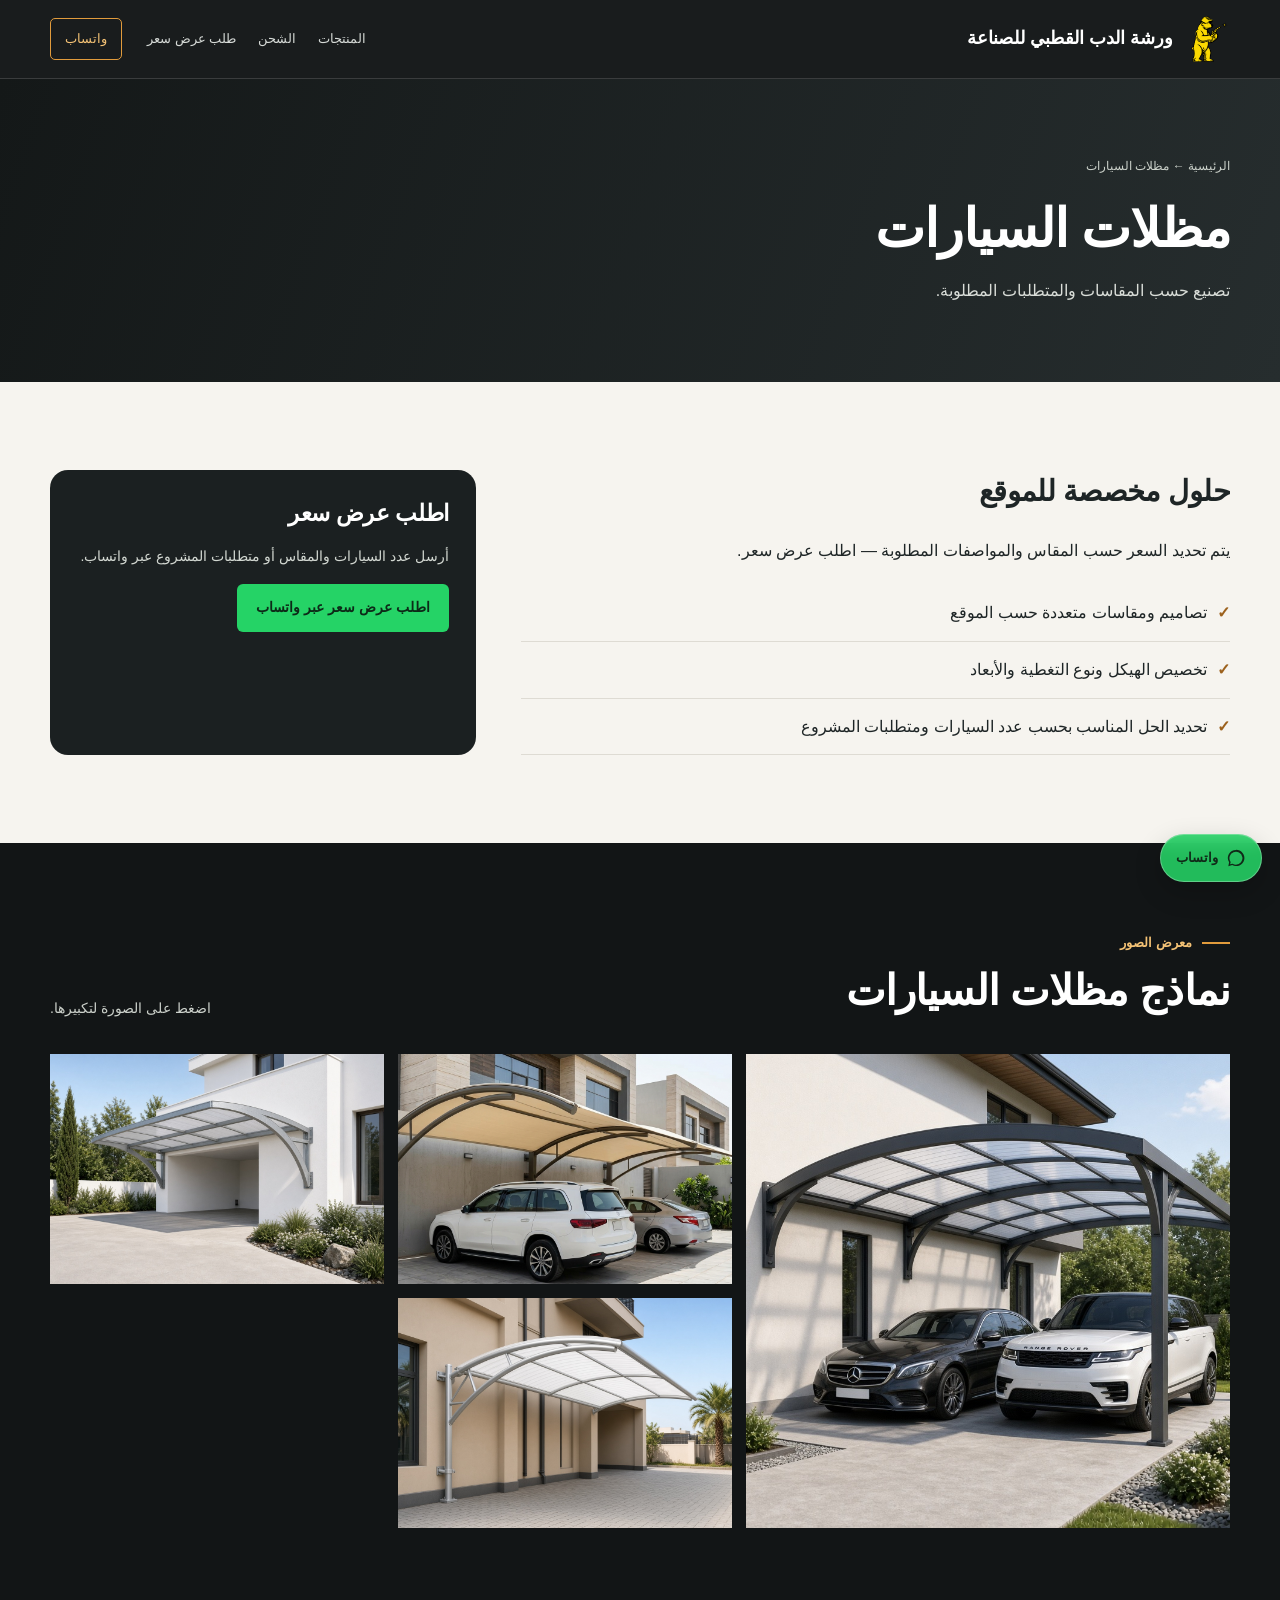
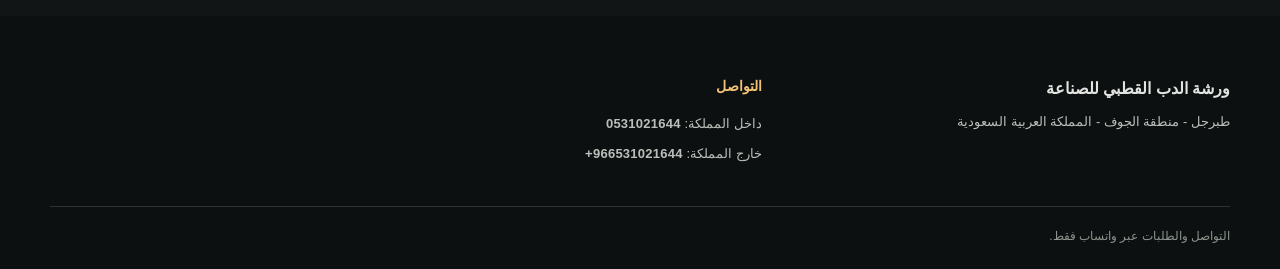
==== products/car-shades.html @ feeb63d5 "Final website update - Polar Bear Workshop" ====
<!doctype html>
<html lang="ar" dir="rtl">
<head>
  <meta charset="UTF-8">
  <meta name="viewport" content="width=device-width, initial-scale=1">
  <meta name="description" content="تصنيع مظلات السيارات حسب المقاسات والمتطلبات من ورشة الدب القطبي للصناعة.">
  <meta name="theme-color" content="#121516">
  <title>مظلات السيارات | ورشة الدب القطبي للصناعة</title>
  <link rel="icon" href="../favicon.svg" type="image/svg+xml">
  <link rel="stylesheet" href="../assets/css/styles.css">
</head>
<body>
  <a class="skip-link" href="#content">انتقل إلى المحتوى</a>
  <header class="site-header"><div class="container nav-wrap">
    <a class="brand" href="../index.html"><span class="brand-fallback" aria-hidden="true">PB</span><span class="brand-name">ورشة الدب القطبي للصناعة</span></a>
    <button class="menu-button" type="button" aria-label="فتح القائمة" aria-expanded="false" data-menu-button><svg viewBox="0 0 24 24" aria-hidden="true"><path fill="currentColor" d="M3 6h18v2H3zm0 5h18v2H3zm0 5h18v2H3z"/></svg></button>
    <nav class="main-nav" data-menu aria-label="التنقل الرئيسي"><a href="../index.html#products">المنتجات</a><a href="../index.html#shipping">الشحن</a><a href="../index.html#quote">طلب عرض سعر</a></nav>
    <a class="header-quote" data-quote-product="مظلات السيارات" target="_blank" rel="noopener">واتساب</a>
  </div></header>
  <main id="content">
    <section class="product-hero"><div class="container"><nav class="breadcrumb" aria-label="مسار الصفحة"><a href="../index.html">الرئيسية</a> ← مظلات السيارات</nav><h1>مظلات السيارات</h1><p>تصنيع حسب المقاسات والمتطلبات المطلوبة.</p></div></section>
    <section class="section"><div class="container details-grid"><div><h2>حلول مخصصة للموقع</h2><p>يتم تحديد السعر حسب المقاس والمواصفات المطلوبة — اطلب عرض سعر.</p><ul class="spec-list"><li>تصاميم ومقاسات متعددة حسب الموقع</li><li>تخصيص الهيكل ونوع التغطية والأبعاد</li><li>تحديد الحل المناسب بحسب عدد السيارات ومتطلبات المشروع</li></ul></div><aside class="quote-panel"><h2>اطلب عرض سعر</h2><p>أرسل عدد السيارات والمقاس أو متطلبات المشروع عبر واتساب.</p><a class="button button-whatsapp" data-quote-product="مظلات السيارات" target="_blank" rel="noopener">اطلب عرض سعر عبر واتساب</a></aside></div></section>
    <section class="section section-dark"><div class="container"><div class="section-head"><div><span class="eyebrow">معرض الصور</span><h2>نماذج مظلات السيارات</h2></div><p>اضغط على الصورة لتكبيرها.</p></div><div class="gallery-grid"><button type="button" data-lightbox-trigger><img src="../assets/images/car-shades/car-shade-01.jpg" width="1200" height="800" loading="eager" alt="مظلة سيارات بتصميم معدني" data-caption="مظلة سيارات بتصميم معدني"></button><button type="button" data-lightbox-trigger><img src="../assets/images/car-shades/car-shade-02.jpg" width="1600" height="1000" loading="lazy" alt="مظلة سيارات بتغطية قماشية" data-caption="مظلة سيارات بتغطية قماشية"></button><button type="button" data-lightbox-trigger><img src="../assets/images/car-shades/car-shade-03.jpg" width="1200" height="800" loading="lazy" alt="مظلة سيارات جانبية" data-caption="مظلة سيارات جانبية"></button><button type="button" data-lightbox-trigger><img src="../assets/images/car-shades/car-shade-04.jpg" width="1200" height="800" loading="lazy" alt="مظلة سيارات بتصميم مقوس" data-caption="مظلة سيارات بتصميم مقوس"></button></div></div></section>
  </main>
  <footer class="site-footer"><div class="container footer-grid"><div><strong>ورشة الدب القطبي للصناعة</strong><p>طبرجل - منطقة الجوف - المملكة العربية السعودية</p></div><div><span class="footer-title">التواصل</span><p>داخل المملكة: <b class="contact-number" dir="ltr">0531021644</b></p><p>خارج المملكة: <b class="contact-number" dir="ltr">+966531021644</b></p></div></div><div class="container footer-bottom">التواصل والطلبات عبر واتساب فقط.</div></footer>
  <a class="floating-whatsapp" data-quote-product="مظلات السيارات" target="_blank" rel="noopener">واتساب</a>
  <dialog class="lightbox" data-lightbox><button class="lightbox-close" type="button" data-lightbox-close aria-label="إغلاق">×</button><img data-lightbox-image alt=""><p data-lightbox-caption></p></dialog>
  <script src="../assets/js/main.js"></script>
</body>
</html>
---- assets/css/styles.css ----
@font-face { font-family: 'Thmanyah Sans'; src: url('https://framerusercontent.com/assets/2MgF2LENj0ar3gdEjyf3HoLd6iw.woff2') format('woff2'); font-style: normal; font-weight: 300; font-display: swap; }
@font-face { font-family: 'Thmanyah Sans'; src: url('https://framerusercontent.com/assets/Ej0k3h4Mi5O7TSo2w2JaDCPRgvo.woff2') format('woff2'); font-style: normal; font-weight: 400; font-display: swap; }
@font-face { font-family: 'Thmanyah Sans'; src: url('https://framerusercontent.com/assets/3XGelYpTgxSxBXN4Oieg9Dt3bc.woff2') format('woff2'); font-style: normal; font-weight: 500; font-display: swap; }
@font-face { font-family: 'Thmanyah Sans'; src: url('https://framerusercontent.com/assets/JUv6rms2ye2kYL3UI3O9YyExQcQ.woff2') format('woff2'); font-style: normal; font-weight: 700; font-display: swap; }

:root {
  --coal: #121516;
  --coal-soft: #1b2021;
  --paper: #f6f4ef;
  --white: #ffffff;
  --ink: #1e2526;
  --muted: #667071;
  --gold: #e19b3c;
  --gold-soft: #f4c275;
  --line: #dedbd3;
  --dark-line: rgba(255, 255, 255, .14);
  --content: min(1180px, calc(100% - 48px));
  --radius: 18px;
  --shadow: 0 18px 48px rgba(17, 21, 21, .12);
}

* { box-sizing: border-box; }
html { scroll-behavior: smooth; direction: ltr; }
body { margin: 0; background: var(--paper); color: var(--ink); direction: rtl; font-family: 'Thmanyah Sans', "IBM Plex Sans Arabic", Arial, sans-serif; font-size: 16px; line-height: 1.85; overflow-x: clip; }
body.has-menu-open { overflow: hidden; }
a { color: inherit; text-decoration: none; }
button, input, select, textarea { font: inherit; }
button { cursor: pointer; }
.container { width: var(--content); margin-inline: auto; }
.skip-link { position: fixed; inset-inline-start: 12px; top: -70px; z-index: 100; background: var(--gold); color: var(--coal); padding: 8px 14px; border-radius: 8px; }
.skip-link:focus { top: 12px; }
.sr-only { position: absolute; width: 1px; height: 1px; padding: 0; margin: -1px; overflow: hidden; clip: rect(0, 0, 0, 0); white-space: nowrap; border: 0; }

.site-header { position: sticky; top: 0; z-index: 30; background: rgba(18, 21, 22, .97); color: var(--white); border-bottom: 1px solid var(--dark-line); }
.nav-wrap { min-height: 78px; display: flex; align-items: center; gap: 25px; }
.brand { display: flex; align-items: center; gap: 11px; white-space: nowrap; }
.brand-fallback { width: 46px; height: 46px; display: block; flex: 0 0 46px; border-radius: 7px; background: transparent url('../images/brand/polar-bear-logo-yellow.png') center/contain no-repeat; color: transparent; font-size: 0; }
.brand-name { font-size: clamp(14px, 1.8vw, 18px); font-weight: 800; line-height: 1.3; }
.main-nav { display: flex; gap: 22px; margin-inline-start: auto; color: #d6dad7; font-size: 13px; }
.main-nav a:hover, .main-nav a:focus-visible { color: var(--gold-soft); }
.header-quote { border: 1px solid var(--gold); color: var(--gold-soft); padding: 8px 14px; font-size: 13px; border-radius: 5px; }
.menu-button { display: none; background: transparent; color: var(--white); border: 0; padding: 8px; line-height: 1; }
.menu-button svg { width: 25px; height: 25px; display: block; }

.hero { min-height: 620px; display: grid; align-items: center; color: var(--white); background: linear-gradient(100deg, rgba(12, 15, 15, .88) 16%, rgba(12, 15, 15, .57) 58%, rgba(12, 15, 15, .30)), url('../images/domes/dome-rain-01.jpg') center 55% / cover; }
.hero-content { max-width: 760px; display: grid; justify-items: center; align-self: start; padding: 105px 0; text-align: center; }
.eyebrow { display: flex; align-items: center; gap: 10px; color: var(--gold-soft); font-weight: 700; font-size: 13px; }
.eyebrow::before { content: ''; width: 28px; height: 2px; background: var(--gold); }
h1, h2, h3 { font-weight: 800; line-height: 1.45; letter-spacing: -.02em; }
.hero h1, .section-head h2, .quote-header h2 { overflow-wrap: anywhere; }
.hero h1 { max-width: 670px; margin: 0; padding: 14px 24px 18px; border: 1px solid rgba(255, 255, 255, .46); border-radius: 12px; background: rgba(12, 15, 15, .28); box-shadow: 0 10px 34px rgba(0, 0, 0, .14); backdrop-filter: blur(3px); font-size: clamp(34px, 5.2vw, 62px); }
.hero p { max-width: 620px; margin: 0; color: #e6e8e4; font-size: clamp(15px, 2vw, 18px); }
.actions { display: flex; flex-wrap: wrap; gap: 12px; margin-top: 30px; }
.button { min-height: 48px; display: inline-flex; align-items: center; justify-content: center; gap: 8px; padding: 10px 18px; border: 1px solid transparent; border-radius: 6px; font-weight: 800; font-size: 14px; transition: transform .2s, background .2s, border-color .2s; }
.button:hover { transform: translateY(-2px); }
.button-primary { background: var(--gold); color: var(--coal); }
.button-primary:hover { background: var(--gold-soft); }
.button-outline { color: var(--white); border-color: rgba(255, 255, 255, .58); }
.button-dark { color: var(--coal); border-color: rgba(18, 21, 22, .28); background: rgba(18, 21, 22, .06); }
.button-dark:hover { background: rgba(18, 21, 22, .16); color: var(--coal); }
.button-whatsapp { background: #25d366; color: #0d2a18; }
.button-whatsapp:hover { background: #51df8a; }
.whatsapp-icon { width: 20px; height: 20px; fill: currentColor; flex: 0 0 auto; }

.section { padding: 88px 0; }
.section-dark { background: var(--coal); color: var(--white); }
.section-head { display: flex; justify-content: space-between; align-items: end; gap: 35px; margin-bottom: 32px; }
.section-head h2 { margin: 6px 0 0; font-size: clamp(28px, 3.8vw, 42px); }
.section-head p { max-width: 490px; margin: 0; color: var(--muted); font-size: 14px; }
.section-dark .section-head p { color: #cbd0ca; }
.product-heading-pill { display: inline-flex; justify-content: center; min-width: 150px; padding: 9px 26px; border: 1px solid var(--gold); border-radius: 999px; background: rgba(18, 21, 22, .92); color: var(--gold-soft); font-size: 17px; font-weight: 800; }

.products-grid { display: grid; grid-template-columns: repeat(3, 1fr); gap: 18px; }
.product-card { display: flex; flex-direction: column; min-height: 100%; background: var(--white); border: 1px solid var(--line); border-radius: var(--radius); overflow: hidden; box-shadow: 0 6px 20px rgba(25, 30, 30, .04); }
.product-media { position: relative; min-height: 220px; background: var(--coal-soft); overflow: hidden; }
.product-media img { display: block; width: 100%; height: 100%; min-height: 220px; object-fit: cover; object-position: center; }
.product-media::after { content: ''; position: absolute; inset: 0; background: linear-gradient(180deg, transparent 52%, rgba(8, 10, 10, .35)); pointer-events: none; }
.product-placeholder { display: grid; place-items: center; padding: 28px; color: #f4e7d3; text-align: center; background: linear-gradient(145deg, #283031, #171b1c); }
.product-placeholder svg { width: 52px; height: 52px; margin-bottom: 12px; stroke: var(--gold); fill: none; stroke-width: 1.5; }
.product-placeholder strong { display: block; max-width: 200px; font-size: 13px; }
.product-body { display: flex; flex: 1; flex-direction: column; padding: 22px; }
.product-body h3 { margin: 0 0 8px; font-size: 21px; }
.product-body p { margin: 0 0 20px; color: #596363; font-size: 14px; }
.product-actions { display: flex; gap: 9px; flex-wrap: wrap; margin-top: auto; }
.product-actions .button { flex: 1 1 130px; }
.price-callout { display: flex; flex-wrap: wrap; align-items: center; justify-content: space-between; gap: 16px; margin-top: 34px; padding: 20px 22px; border-inline-start: 4px solid var(--gold); background: #ece8df; color: #3d4645; }
.price-callout p { margin: 0; max-width: 760px; font-size: 14px; }
.products-cta { display: flex; justify-content: center; margin-top: 30px; }
.products-cta .button { min-width: 220px; min-height: 55px; background: linear-gradient(135deg, var(--gold), #efb55d); }

.shipping { display: grid; grid-template-columns: .9fr 1.1fr; gap: 35px; align-items: center; }
.shipping h2 { margin: 7px 0 12px; font-size: clamp(27px, 3.5vw, 38px); }
.shipping p { margin: 0; color: #ccd1cb; }
.country-list { display: flex; flex-wrap: wrap; gap: 10px; }
.country-list span { padding: 9px 14px; border: 1px solid var(--dark-line); border-radius: 999px; color: var(--gold-soft); font-size: 13px; }

.quote-section { background: #ebe7dd; }
.quote-header { max-width: 720px; margin-bottom: 32px; }
.quote-header h2 { margin: 7px 0; font-size: clamp(30px, 4vw, 44px); }
.quote-header p { margin: 0; color: var(--muted); }
.steps { display: grid; grid-template-columns: repeat(3, 1fr); gap: 0; margin-bottom: 32px; border: 1px solid var(--line); background: var(--white); border-radius: var(--radius); overflow: hidden; }
.step { min-height: 145px; display: flex; align-items: center; gap: 15px; padding: 24px; position: relative; }
.step + .step { border-inline-start: 1px solid var(--line); }
.step-icon { display: grid; place-items: center; flex: 0 0 45px; width: 45px; height: 45px; border-radius: 50%; background: #f4e5ce; color: #955a17; }
.step-icon svg { width: 22px; height: 22px; fill: none; stroke: currentColor; stroke-width: 2; }
.step h3 { margin: 0 0 3px; font-size: 16px; }
.step p { margin: 0; color: var(--muted); font-size: 12px; }
.quote-layout { display: grid; grid-template-columns: .75fr 1.25fr; gap: 38px; align-items: start; }
.quote-info { padding: 25px; background: var(--coal); color: var(--white); border-radius: var(--radius); }
.quote-info h3 { margin: 0 0 10px; font-size: 22px; }
.quote-info p { color: #ced3cd; font-size: 14px; }
.quote-info .button { margin-top: 10px; }
.quote-form { padding: 27px; background: var(--white); border-radius: var(--radius); box-shadow: var(--shadow); }
.form-grid { display: grid; grid-template-columns: 1fr 1fr; gap: 16px; }
.field { display: block; color: #38403f; font-size: 13px; font-weight: 800; }
.field.full { grid-column: 1 / -1; }
.field input, .field select, .field textarea { width: 100%; display: block; margin-top: 6px; padding: 12px; border: 1px solid #cfd3cf; border-radius: 5px; color: var(--ink); background: #fff; }
.field input:focus, .field select:focus, .field textarea:focus { outline: 2px solid rgba(225, 155, 60, .45); border-color: var(--gold); }
.field textarea { resize: vertical; min-height: 110px; }
.form-note { margin: 14px 0 0; color: var(--muted); font-size: 12px; }

.site-footer { padding: 58px 0 22px; background: #0d1011; color: #e1e4df; }
.footer-grid { display: grid; grid-template-columns: 1.15fr .85fr .95fr; gap: 38px; }
.footer-title { display: block; margin-bottom: 12px; color: var(--gold-soft); font-size: 14px; font-weight: 800; }
.footer-grid p { margin: 6px 0; color: #b9c0ba; font-size: 13px; }
.footer-links { display: grid; gap: 5px; font-size: 13px; color: #d2d6d1; }
.contact-number { direction: ltr; unicode-bidi: embed; display: inline-block; font-family: Arial, sans-serif; letter-spacing: .02em; }
.footer-bottom { margin-top: 34px; padding-top: 18px; border-top: 1px solid var(--dark-line); color: #8d958e; font-size: 12px; }

.floating-whatsapp { position: fixed; inset-inline-start: 18px; bottom: 18px; z-index: 25; display: inline-flex; align-items: center; gap: 8px; padding: 11px 15px; border: 1px solid rgba(255,255,255,.28); border-radius: 999px; background: rgba(37, 211, 102, .88); color: #102918; box-shadow: 0 10px 28px rgba(0, 0, 0, .2); font-size: 13px; font-weight: 800; backdrop-filter: blur(8px); }
.floating-whatsapp .whatsapp-icon { width: 21px; height: 21px; }
.floating-whatsapp:not(:has(.whatsapp-icon))::before { content: ''; width: 20px; height: 20px; flex: 0 0 20px; background: currentColor; -webkit-mask: url("data:image/svg+xml,%3Csvg xmlns='http://www.w3.org/2000/svg' viewBox='0 0 32 32'%3E%3Cpath d='M16 3a13 13 0 0 0-11 19.9L3.7 29l6.3-1.7A13 13 0 1 0 16 3zm0 23.7c-2 0-3.8-.5-5.4-1.5l-.4-.2-3.7 1 1-3.6-.3-.4A10.4 10.4 0 1 1 16 26.7z'/%3E%3C/svg%3E") center/contain no-repeat; mask: url("data:image/svg+xml,%3Csvg xmlns='http://www.w3.org/2000/svg' viewBox='0 0 32 32'%3E%3Cpath d='M16 3a13 13 0 0 0-11 19.9L3.7 29l6.3-1.7A13 13 0 1 0 16 3zm0 23.7c-2 0-3.8-.5-5.4-1.5l-.4-.2-3.7 1 1-3.6-.3-.4A10.4 10.4 0 1 1 16 26.7z'/%3E%3C/svg%3E") center/contain no-repeat; }

.product-hero { padding: 76px 0; background: linear-gradient(110deg, #141818, #262d2e); color: var(--white); }
.breadcrumb { color: #cbd1ca; font-size: 12px; }
.product-hero h1 { margin: 14px 0 8px; font-size: clamp(34px, 4.7vw, 53px); }
.product-hero p { max-width: 680px; margin: 0; color: #d9ddd8; }
.details-grid { display: grid; grid-template-columns: 1.25fr .75fr; gap: 45px; }
.details-grid h2 { margin-top: 0; font-size: 29px; }
.spec-list { list-style: none; padding: 0; margin: 20px 0 0; }
.spec-list li { padding: 13px 0; border-bottom: 1px solid var(--line); }
.spec-list li::before { content: '✓'; margin-inline-end: 10px; color: #9c611d; font-weight: 800; }
.quote-panel { position: sticky; top: 96px; padding: 27px; border-radius: var(--radius); background: var(--coal-soft); color: var(--white); }
.quote-panel h2 { margin: 0 0 8px; font-size: 23px; }
.quote-panel p { color: #d2d7d1; font-size: 14px; }
.gallery-grid { display: grid; grid-template-columns: 1.45fr 1fr 1fr; gap: 14px; }
.gallery-grid button { min-height: 230px; padding: 0; border: 0; background: var(--coal-soft); overflow: hidden; cursor: zoom-in; }
.gallery-grid button:first-child { grid-row: span 2; min-height: 474px; }
.gallery-grid img { display: block; width: 100%; height: 100%; object-fit: cover; transition: transform .3s; }
.gallery-grid button:hover img { transform: scale(1.04); }
.gallery-empty { padding: 38px; text-align: center; border: 1px dashed #8b938c; color: #bbc2bb; }
.lightbox { width: min(1080px, 94vw); max-width: none; padding: 20px; border: 0; color: var(--white); background: rgba(10, 12, 12, .97); }
.lightbox::backdrop { background: rgba(0, 0, 0, .78); }
.lightbox img { display: block; max-width: 100%; max-height: 76vh; margin: 0 auto; object-fit: contain; }
.lightbox p { margin: 12px 0 0; text-align: center; }
.lightbox-close { float: inline-end; width: 38px; height: 38px; margin-bottom: 12px; border: 0; border-radius: 50%; background: var(--gold); color: var(--coal); font-size: 24px; }

@media (max-width: 860px) {
  .nav-wrap { min-height: 68px; gap: 12px; }
  .brand { order: 2; }
  .menu-button { display: grid; place-items: center; order: 1; width: 42px; height: 42px; padding: 8px; }
  .main-nav { display: none; }
  .main-nav.is-open { display: flex; position: absolute; top: 68px; inset-inline: 0; flex-direction: column; gap: 0; padding: 10px 20px; background: var(--coal); border-bottom: 1px solid var(--dark-line); }
  .main-nav a { padding: 13px 0; border-bottom: 1px solid var(--dark-line); }
  .header-quote { display: none; }
  .hero { min-height: 560px; }
  .hero-content { padding: 72px 0; }
  .section { padding: 65px 0; }
  .section-head { display: block; }
  .section-head p { margin-top: 12px; }
  .products-grid { grid-template-columns: repeat(2, 1fr); }
  .shipping, .quote-layout, .details-grid { grid-template-columns: 1fr; }
  .quote-panel { position: static; }
  .footer-grid { grid-template-columns: 1fr 1fr; }
}

@media (max-width: 560px) {
  .container { width: min(100% - 30px, 1180px); }
  .brand-name { font-size: 14px; }
  .brand-fallback { width: 37px; height: 37px; font-size: 11px; }
  .hero { min-height: 520px; background-position: 60% center; }
  .hero h1 { max-width: 100%; font-size: 29px; letter-spacing: 0; }
  .section-head h2, .quote-header h2 { font-size: 28px; letter-spacing: 0; }
  .actions, .product-actions { display: grid; grid-template-columns: 1fr; }
  .button { width: 100%; }
  .products-grid, .steps, .form-grid, .footer-grid { grid-template-columns: 1fr; }
  .product-media, .product-media img { min-height: 205px; }
  .step + .step { border-inline-start: 0; border-top: 1px solid var(--line); }
  .step { min-height: 0; padding: 19px; }
  .gallery-grid { grid-template-columns: 1fr 1fr; }
  .gallery-grid button:first-child { grid-column: 1 / -1; grid-row: auto; min-height: 300px; }
  .gallery-grid button { min-height: 155px; }
  .floating-whatsapp { inset-inline-start: 12px; bottom: 12px; padding: 10px 12px; }
  .quote-form, .quote-info { padding: 20px; }
}

.product-slider { max-width: 920px; margin-inline: auto; }
.product-slider-track { display: flex; overflow-x: auto; overscroll-behavior-inline: contain; scroll-snap-type: x mandatory; scrollbar-width: none; border: 1px solid var(--dark-line); background: #0b0e0f; }
.product-slider-track::-webkit-scrollbar { display: none; }
.product-slide { flex: 0 0 100%; margin: 0; scroll-snap-align: start; }
.product-slide button { display: block; width: 100%; aspect-ratio: 1168 / 784; padding: 0; border: 0; background: #0b0e0f; cursor: zoom-in; }
.product-slide img { display: block; width: 100%; height: 100%; object-fit: contain; }
.product-slide figcaption { padding: 12px 16px; color: #d2d7d1; font-size: 13px; text-align: center; }
.slider-controls { display: flex; align-items: center; justify-content: center; gap: 14px; margin-top: 16px; }
.slider-arrow { display: grid; place-items: center; width: 42px; height: 42px; border: 1px solid var(--gold); border-radius: 50%; background: transparent; color: var(--gold-soft); font-size: 21px; transition: background .2s, color .2s; }
.slider-arrow:hover, .slider-arrow:focus-visible { background: var(--gold); color: var(--coal); }
.slider-dots { display: flex; gap: 8px; }
.slider-dots button { width: 10px; height: 10px; padding: 0; border: 1px solid var(--gold-soft); border-radius: 999px; background: transparent; }
.slider-dots button[aria-current="true"] { width: 28px; background: var(--gold); }
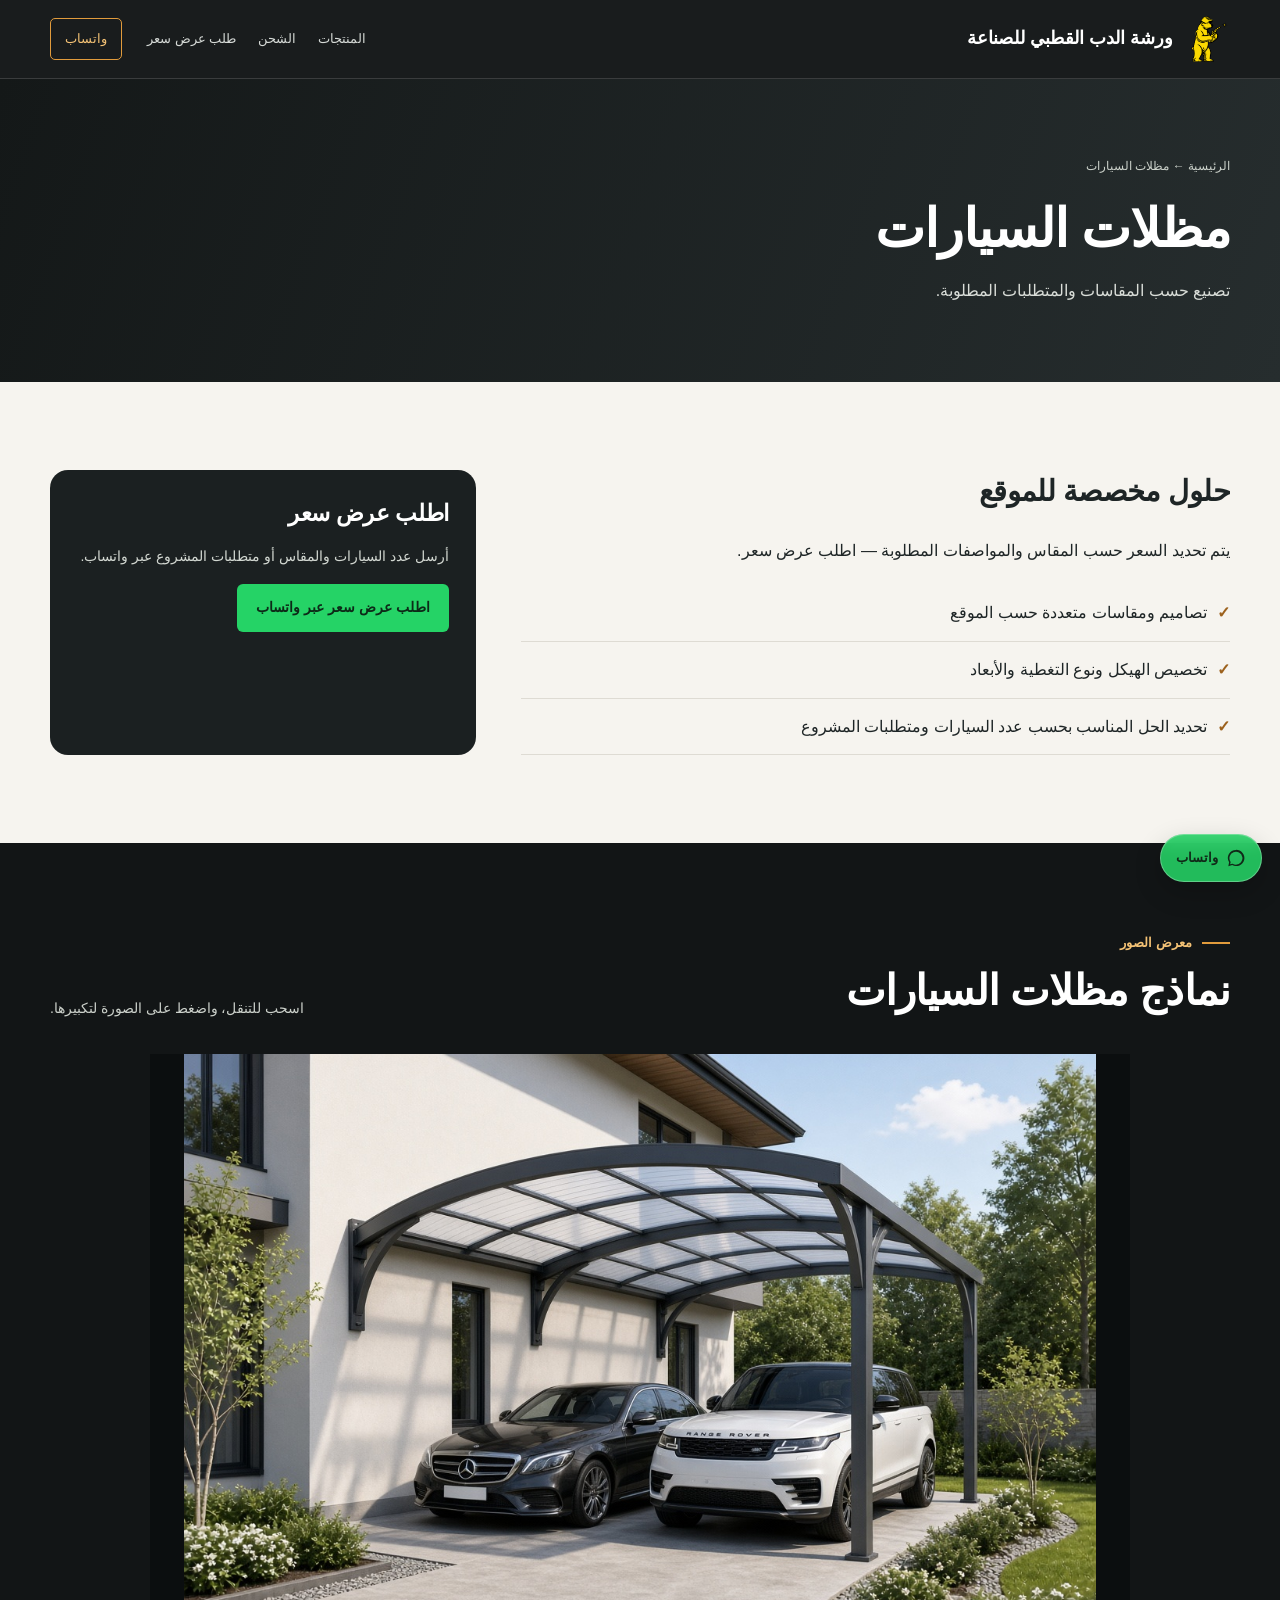
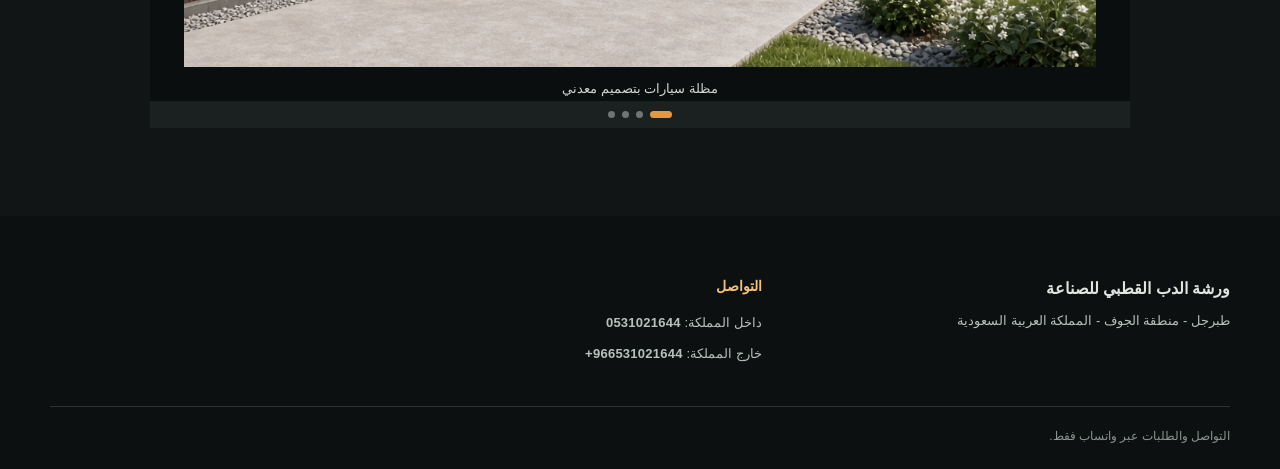
==== commit 7d640437: "Update product image carousels" ====
--- a/products/car-shades.html
+++ b/products/car-shades.html
@@ -20,11 +20,11 @@
   <main id="content">
     <section class="product-hero"><div class="container"><nav class="breadcrumb" aria-label="مسار الصفحة"><a href="../index.html">الرئيسية</a> ← مظلات السيارات</nav><h1>مظلات السيارات</h1><p>تصنيع حسب المقاسات والمتطلبات المطلوبة.</p></div></section>
     <section class="section"><div class="container details-grid"><div><h2>حلول مخصصة للموقع</h2><p>يتم تحديد السعر حسب المقاس والمواصفات المطلوبة — اطلب عرض سعر.</p><ul class="spec-list"><li>تصاميم ومقاسات متعددة حسب الموقع</li><li>تخصيص الهيكل ونوع التغطية والأبعاد</li><li>تحديد الحل المناسب بحسب عدد السيارات ومتطلبات المشروع</li></ul></div><aside class="quote-panel"><h2>اطلب عرض سعر</h2><p>أرسل عدد السيارات والمقاس أو متطلبات المشروع عبر واتساب.</p><a class="button button-whatsapp" data-quote-product="مظلات السيارات" target="_blank" rel="noopener">اطلب عرض سعر عبر واتساب</a></aside></div></section>
-    <section class="section section-dark"><div class="container"><div class="section-head"><div><span class="eyebrow">معرض الصور</span><h2>نماذج مظلات السيارات</h2></div><p>اضغط على الصورة لتكبيرها.</p></div><div class="gallery-grid"><button type="button" data-lightbox-trigger><img src="../assets/images/car-shades/car-shade-01.jpg" width="1200" height="800" loading="eager" alt="مظلة سيارات بتصميم معدني" data-caption="مظلة سيارات بتصميم معدني"></button><button type="button" data-lightbox-trigger><img src="../assets/images/car-shades/car-shade-02.jpg" width="1600" height="1000" loading="lazy" alt="مظلة سيارات بتغطية قماشية" data-caption="مظلة سيارات بتغطية قماشية"></button><button type="button" data-lightbox-trigger><img src="../assets/images/car-shades/car-shade-03.jpg" width="1200" height="800" loading="lazy" alt="مظلة سيارات جانبية" data-caption="مظلة سيارات جانبية"></button><button type="button" data-lightbox-trigger><img src="../assets/images/car-shades/car-shade-04.jpg" width="1200" height="800" loading="lazy" alt="مظلة سيارات بتصميم مقوس" data-caption="مظلة سيارات بتصميم مقوس"></button></div></div></section>
+    <section class="section section-dark"><div class="container"><div class="section-head"><div><span class="eyebrow">معرض الصور</span><h2>نماذج مظلات السيارات</h2></div><p>اسحب للتنقل، واضغط على الصورة لتكبيرها.</p></div><div class="carousel carousel--detail" data-carousel aria-label="معرض صور مظلات السيارات"><div class="carousel-viewport" data-carousel-viewport><div class="carousel-track" data-carousel-track><figure class="carousel-slide"><button class="carousel-image-button" type="button" data-lightbox-trigger><img src="../assets/images/car-shades/car-shade-01.jpg" width="1200" height="800" loading="eager" alt="مظلة سيارات بتصميم معدني" data-caption="مظلة سيارات بتصميم معدني"></button><figcaption>مظلة سيارات بتصميم معدني</figcaption></figure><figure class="carousel-slide"><button class="carousel-image-button" type="button" data-lightbox-trigger><img src="../assets/images/car-shades/car-shade-02.jpg" width="1600" height="1000" loading="lazy" alt="مظلة سيارات بتغطية قماشية" data-caption="مظلة سيارات بتغطية قماشية"></button><figcaption>مظلة سيارات بتغطية قماشية</figcaption></figure><figure class="carousel-slide"><button class="carousel-image-button" type="button" data-lightbox-trigger><img src="../assets/images/car-shades/car-shade-03.jpg" width="1200" height="800" loading="lazy" alt="مظلة سيارات جانبية" data-caption="مظلة سيارات جانبية"></button><figcaption>مظلة سيارات جانبية</figcaption></figure><figure class="carousel-slide"><button class="carousel-image-button" type="button" data-lightbox-trigger><img src="../assets/images/car-shades/car-shade-04.jpg" width="1200" height="800" loading="lazy" alt="مظلة سيارات بتصميم مقوس" data-caption="مظلة سيارات بتصميم مقوس"></button><figcaption>مظلة سيارات بتصميم مقوس</figcaption></figure></div></div><div class="carousel-controls"><button class="carousel-arrow" type="button" data-carousel-prev aria-label="الصورة السابقة">‹</button><button class="carousel-arrow" type="button" data-carousel-next aria-label="الصورة التالية">›</button></div><div class="carousel-dots" data-carousel-dots aria-label="اختيار صورة من معرض المظلات"></div></div></div></section>
   </main>
   <footer class="site-footer"><div class="container footer-grid"><div><strong>ورشة الدب القطبي للصناعة</strong><p>طبرجل - منطقة الجوف - المملكة العربية السعودية</p></div><div><span class="footer-title">التواصل</span><p>داخل المملكة: <b class="contact-number" dir="ltr">0531021644</b></p><p>خارج المملكة: <b class="contact-number" dir="ltr">+966531021644</b></p></div></div><div class="container footer-bottom">التواصل والطلبات عبر واتساب فقط.</div></footer>
   <a class="floating-whatsapp" data-quote-product="مظلات السيارات" target="_blank" rel="noopener">واتساب</a>
-  <dialog class="lightbox" data-lightbox><button class="lightbox-close" type="button" data-lightbox-close aria-label="إغلاق">×</button><img data-lightbox-image alt=""><p data-lightbox-caption></p></dialog>
+  <dialog class="lightbox" data-lightbox aria-label="عرض الصور بالحجم الكبير"><button class="lightbox-close" type="button" data-lightbox-close aria-label="إغلاق">×</button><div class="lightbox-stage" data-lightbox-stage><img class="lightbox-image" data-lightbox-image alt=""></div><div class="carousel-controls"><button class="carousel-arrow" type="button" data-lightbox-prev aria-label="الصورة السابقة">‹</button><button class="carousel-arrow" type="button" data-lightbox-next aria-label="الصورة التالية">›</button></div><div class="carousel-dots" data-lightbox-dots aria-label="اختيار صورة بالحجم الكبير"></div><p class="lightbox-caption" data-lightbox-caption></p></dialog>
   <script src="../assets/js/main.js"></script>
 </body>
 </html>
--- a/assets/css/styles.css
+++ b/assets/css/styles.css
@@ -72,9 +72,36 @@
 
 .products-grid { display: grid; grid-template-columns: repeat(3, 1fr); gap: 18px; }
 .product-card { display: flex; flex-direction: column; min-height: 100%; background: var(--white); border: 1px solid var(--line); border-radius: var(--radius); overflow: hidden; box-shadow: 0 6px 20px rgba(25, 30, 30, .04); }
-.product-media { position: relative; min-height: 220px; background: var(--coal-soft); overflow: hidden; }
-.product-media img { display: block; width: 100%; height: 100%; min-height: 220px; object-fit: cover; object-position: center; }
-.product-media::after { content: ''; position: absolute; inset: 0; background: linear-gradient(180deg, transparent 52%, rgba(8, 10, 10, .35)); pointer-events: none; }
+.product-media { background: var(--coal-soft); }
+.carousel { position: relative; min-width: 0; }
+.carousel-viewport { overflow: hidden; touch-action: pan-y; cursor: grab; }
+.carousel-track { display: flex; will-change: transform; transition: transform .38s cubic-bezier(.22, .61, .36, 1); }
+.carousel-track.is-dragging { transition: none; cursor: grabbing; }
+.carousel-slide { flex: 0 0 100%; min-width: 0; margin: 0; }
+.carousel-slide img { display: block; width: 100%; height: 100%; object-fit: cover; }
+.carousel--card .carousel-viewport { aspect-ratio: 4 / 3; }
+.carousel--card .carousel-slide img { min-height: 100%; }
+.product-media-link { display: block; height: 100%; cursor: pointer; }
+.product-media-link:focus-visible { outline: 3px solid var(--gold); outline-offset: -4px; }
+.carousel-controls { display: none; }
+.carousel.has-multiple .carousel-dots { display: flex; }
+.carousel-dots { display: none; align-items: center; justify-content: center; gap: 7px; min-height: 27px; padding: 8px 10px; background: var(--coal-soft); }
+.carousel-dot { width: 7px; height: 7px; padding: 0; border: 0; border-radius: 999px; background: rgba(255, 255, 255, .38); transition: width .2s ease, background .2s ease; }
+.carousel-dot[aria-current="true"] { width: 22px; background: var(--gold); }
+.carousel--detail { max-width: 980px; margin-inline: auto; }
+.carousel--detail .carousel-viewport { background: #0b0e0f; }
+.carousel--detail .carousel-image-button { display: block; width: 100%; aspect-ratio: 16 / 10; padding: 0; border: 0; background: #0b0e0f; cursor: zoom-in; }
+.carousel--detail .carousel-slide img { object-fit: contain; }
+.carousel--detail figcaption { padding: 10px 14px 0; color: #d2d7d1; font-size: 13px; text-align: center; }
+
+@media (hover: hover) and (pointer: fine) {
+  .carousel.has-multiple .carousel-controls { position: absolute; inset: 0 0 27px; display: flex; align-items: center; justify-content: space-between; padding: 0 12px; pointer-events: none; }
+  .carousel-arrow { display: grid; place-items: center; width: 36px; height: 36px; padding: 0; border: 1px solid rgba(255, 255, 255, .55); border-radius: 50%; background: rgba(10, 13, 14, .68); color: var(--white); opacity: 0; pointer-events: auto; transition: opacity .2s ease, background .2s ease, transform .2s ease; }
+  .carousel:hover .carousel-arrow, .carousel:focus-within .carousel-arrow { opacity: 1; }
+  .carousel-arrow:hover, .carousel-arrow:focus-visible { background: var(--gold); color: var(--coal); transform: scale(1.06); }
+  .product-media-link img { transition: transform .25s ease, filter .25s ease; }
+  .product-media-link:hover img, .product-media-link:focus-visible img { transform: scale(1.02); filter: brightness(.94); }
+}
 .product-placeholder { display: grid; place-items: center; padding: 28px; color: #f4e7d3; text-align: center; background: linear-gradient(145deg, #283031, #171b1c); }
 .product-placeholder svg { width: 52px; height: 52px; margin-bottom: 12px; stroke: var(--gold); fill: none; stroke-width: 1.5; }
 .product-placeholder strong { display: block; max-width: 200px; font-size: 13px; }
@@ -143,17 +170,17 @@
 .quote-panel { position: sticky; top: 96px; padding: 27px; border-radius: var(--radius); background: var(--coal-soft); color: var(--white); }
 .quote-panel h2 { margin: 0 0 8px; font-size: 23px; }
 .quote-panel p { color: #d2d7d1; font-size: 14px; }
-.gallery-grid { display: grid; grid-template-columns: 1.45fr 1fr 1fr; gap: 14px; }
-.gallery-grid button { min-height: 230px; padding: 0; border: 0; background: var(--coal-soft); overflow: hidden; cursor: zoom-in; }
-.gallery-grid button:first-child { grid-row: span 2; min-height: 474px; }
-.gallery-grid img { display: block; width: 100%; height: 100%; object-fit: cover; transition: transform .3s; }
-.gallery-grid button:hover img { transform: scale(1.04); }
-.gallery-empty { padding: 38px; text-align: center; border: 1px dashed #8b938c; color: #bbc2bb; }
-.lightbox { width: min(1080px, 94vw); max-width: none; padding: 20px; border: 0; color: var(--white); background: rgba(10, 12, 12, .97); }
+.lightbox { width: min(1120px, 94vw); max-width: none; padding: 18px; border: 0; color: var(--white); background: rgba(10, 12, 12, .97); }
 .lightbox::backdrop { background: rgba(0, 0, 0, .78); }
-.lightbox img { display: block; max-width: 100%; max-height: 76vh; margin: 0 auto; object-fit: contain; }
-.lightbox p { margin: 12px 0 0; text-align: center; }
-.lightbox-close { float: inline-end; width: 38px; height: 38px; margin-bottom: 12px; border: 0; border-radius: 50%; background: var(--gold); color: var(--coal); font-size: 24px; }
+.lightbox-close { position: absolute; z-index: 2; top: 28px; inset-inline-end: 28px; display: grid; place-items: center; width: 40px; height: 40px; border: 0; border-radius: 50%; background: var(--gold); color: var(--coal); font-size: 25px; }
+.lightbox-stage { overflow: hidden; touch-action: pan-y; cursor: grab; }
+.lightbox-stage.is-dragging { cursor: grabbing; }
+.lightbox-image { display: block; width: 100%; max-height: 78vh; min-height: 280px; object-fit: contain; }
+.lightbox .carousel-controls { display: none; }
+.lightbox.has-multiple .carousel-controls { position: absolute; inset: 0; display: flex; align-items: center; justify-content: space-between; padding: 0 10px; pointer-events: none; }
+.lightbox .carousel-arrow { opacity: 1; pointer-events: auto; }
+.lightbox .carousel-dots { background: transparent; }
+.lightbox-caption { margin: 0; text-align: center; color: #d2d7d1; font-size: 13px; }
 
 @media (max-width: 860px) {
   .nav-wrap { min-height: 68px; gap: 12px; }
@@ -187,11 +214,12 @@
   .product-media, .product-media img { min-height: 205px; }
   .step + .step { border-inline-start: 0; border-top: 1px solid var(--line); }
   .step { min-height: 0; padding: 19px; }
-  .gallery-grid { grid-template-columns: 1fr 1fr; }
-  .gallery-grid button:first-child { grid-column: 1 / -1; grid-row: auto; min-height: 300px; }
-  .gallery-grid button { min-height: 155px; }
   .floating-whatsapp { inset-inline-start: 12px; bottom: 12px; padding: 10px 12px; }
   .quote-form, .quote-info { padding: 20px; }
+  .carousel--detail .carousel-image-button { aspect-ratio: 4 / 3; }
+  .lightbox { width: min(100% - 20px, 1120px); padding: 10px; }
+  .lightbox-close { top: 18px; inset-inline-end: 18px; }
+  .lightbox-image { min-height: 220px; max-height: 72vh; }
 }
 
 .product-slider { max-width: 920px; margin-inline: auto; }
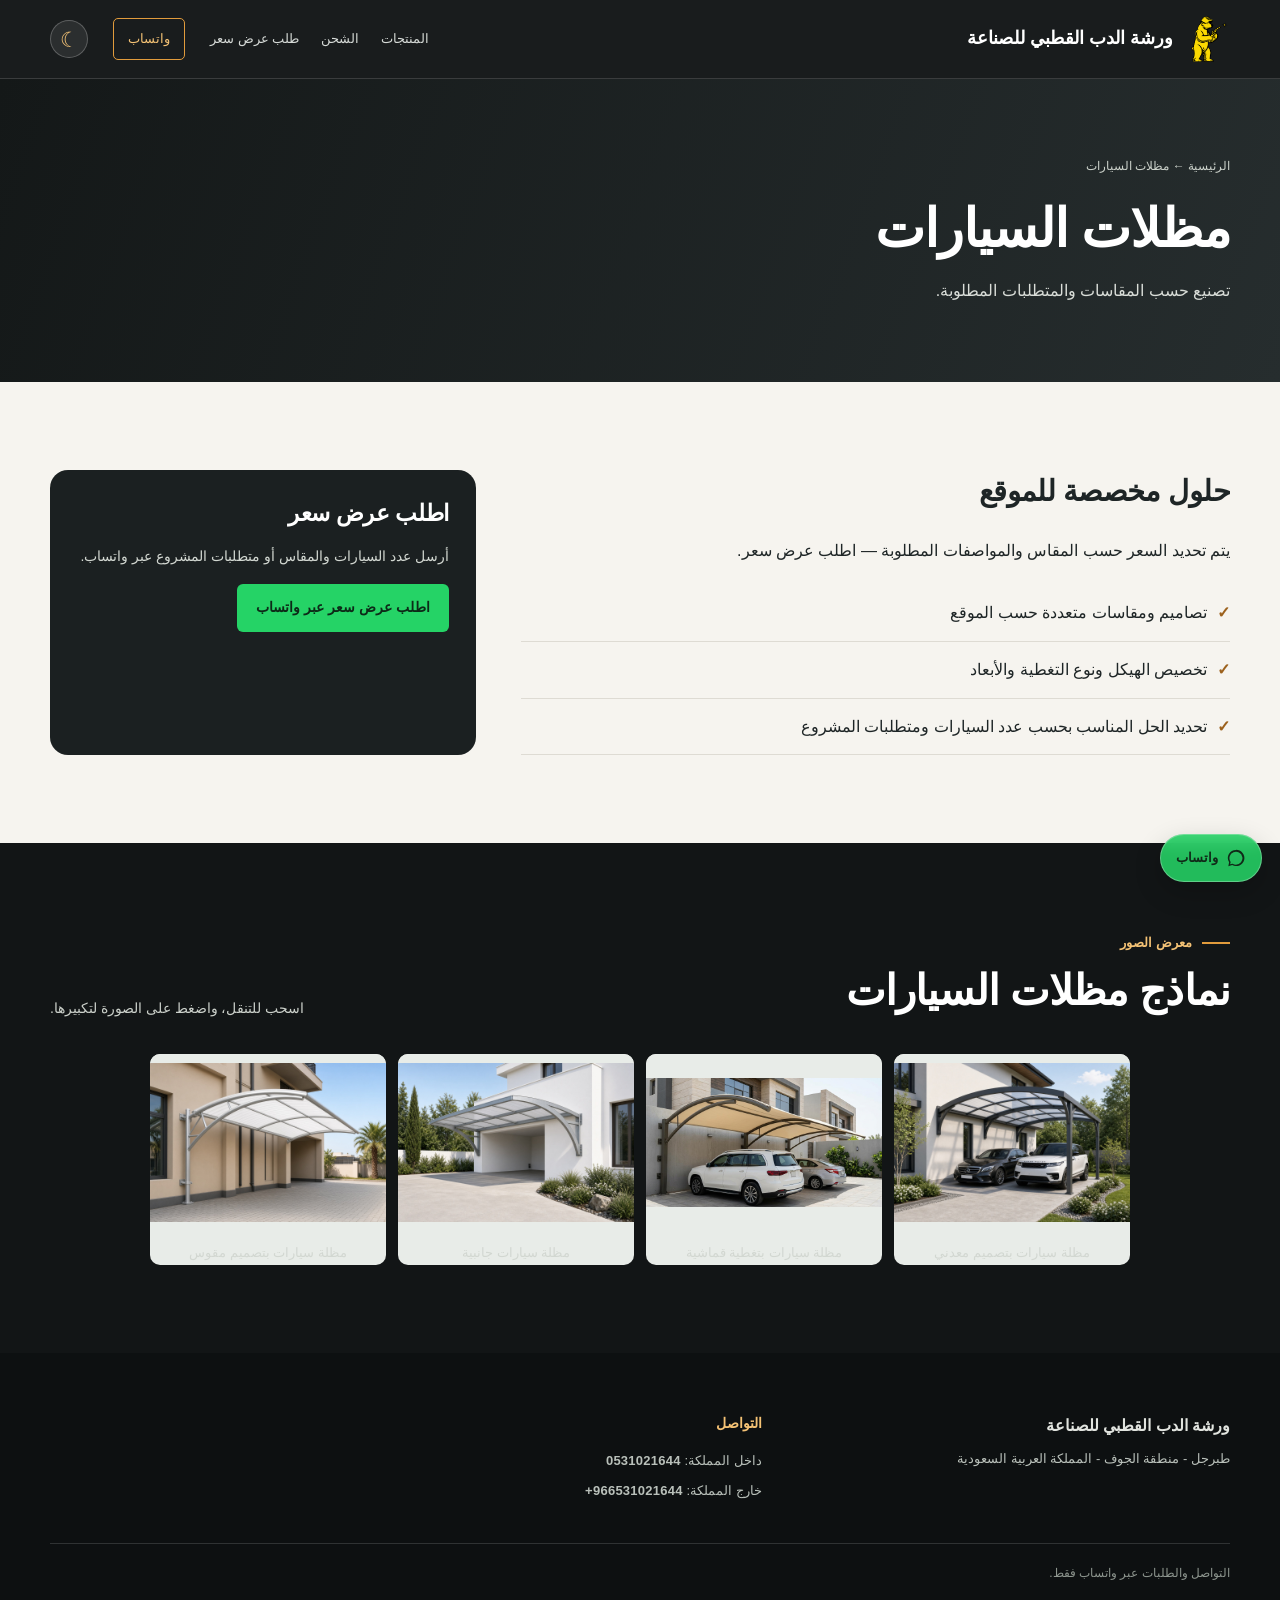
==== commit 88e90c28: "Add theme toggle and refine hero" ====
--- a/products/car-shades.html
+++ b/products/car-shades.html
@@ -7,6 +7,7 @@
   <meta name="theme-color" content="#121516">
   <title>مظلات السيارات | ورشة الدب القطبي للصناعة</title>
   <link rel="icon" href="../favicon.svg" type="image/svg+xml">
+  <script src="../assets/js/theme-init.js"></script>
   <link rel="stylesheet" href="../assets/css/styles.css">
 </head>
 <body>
@@ -16,6 +17,7 @@
     <button class="menu-button" type="button" aria-label="فتح القائمة" aria-expanded="false" data-menu-button><svg viewBox="0 0 24 24" aria-hidden="true"><path fill="currentColor" d="M3 6h18v2H3zm0 5h18v2H3zm0 5h18v2H3z"/></svg></button>
     <nav class="main-nav" data-menu aria-label="التنقل الرئيسي"><a href="../index.html#products">المنتجات</a><a href="../index.html#shipping">الشحن</a><a href="../index.html#quote">طلب عرض سعر</a></nav>
     <a class="header-quote" data-quote-product="مظلات السيارات" target="_blank" rel="noopener">واتساب</a>
+    <button class="theme-toggle" type="button" data-theme-toggle aria-label="تبديل المظهر" title="تبديل المظهر"><span class="theme-icon theme-icon-sun" aria-hidden="true">☀</span><span class="theme-icon theme-icon-moon" aria-hidden="true">☾</span></button>
   </div></header>
   <main id="content">
     <section class="product-hero"><div class="container"><nav class="breadcrumb" aria-label="مسار الصفحة"><a href="../index.html">الرئيسية</a> ← مظلات السيارات</nav><h1>مظلات السيارات</h1><p>تصنيع حسب المقاسات والمتطلبات المطلوبة.</p></div></section>
--- a/assets/css/styles.css
+++ b/assets/css/styles.css
@@ -14,9 +14,69 @@
   --gold-soft: #f4c275;
   --line: #dedbd3;
   --dark-line: rgba(255, 255, 255, .14);
+  --surface: #ffffff;
+  --surface-soft: #ece8df;
+  --section-soft: #ebe7dd;
+  --media-surface: #e8ece8;
+  --field-surface: #ffffff;
+  --field-border: #cfd3cf;
+  --step-icon-background: #f4e5ce;
+  --step-icon-color: #955a17;
+  --button-dark-color: var(--coal);
+  --button-dark-border: rgba(18, 21, 22, .28);
+  --button-dark-background: rgba(18, 21, 22, .06);
+  --button-dark-hover: rgba(18, 21, 22, .16);
   --content: min(1180px, calc(100% - 48px));
   --radius: 18px;
   --shadow: 0 18px 48px rgba(17, 21, 21, .12);
+}
+
+:root[data-theme="dark"] {
+  color-scheme: dark;
+  --coal: #0f1312;
+  --coal-soft: #151918;
+  --paper: #0f1312;
+  --surface: #1b201f;
+  --surface-soft: #1b211f;
+  --section-soft: #151918;
+  --media-surface: #202725;
+  --field-surface: #151918;
+  --field-border: #394440;
+  --step-icon-background: #3b2b16;
+  --step-icon-color: var(--gold-soft);
+  --ink: #edf1ed;
+  --muted: #b6c0ba;
+  --line: #303a36;
+  --button-dark-color: #f1f4ef;
+  --button-dark-border: rgba(255, 255, 255, .28);
+  --button-dark-background: rgba(255, 255, 255, .06);
+  --button-dark-hover: rgba(255, 255, 255, .13);
+  --shadow: 0 18px 48px rgba(0, 0, 0, .34);
+}
+
+@media (prefers-color-scheme: dark) {
+  :root:not([data-theme]) {
+    color-scheme: dark;
+    --coal: #0f1312;
+    --coal-soft: #151918;
+    --paper: #0f1312;
+    --surface: #1b201f;
+    --surface-soft: #1b211f;
+    --section-soft: #151918;
+    --media-surface: #202725;
+    --field-surface: #151918;
+    --field-border: #394440;
+    --step-icon-background: #3b2b16;
+    --step-icon-color: var(--gold-soft);
+    --ink: #edf1ed;
+    --muted: #b6c0ba;
+    --line: #303a36;
+    --button-dark-color: #f1f4ef;
+    --button-dark-border: rgba(255, 255, 255, .28);
+    --button-dark-background: rgba(255, 255, 255, .06);
+    --button-dark-hover: rgba(255, 255, 255, .13);
+    --shadow: 0 18px 48px rgba(0, 0, 0, .34);
+  }
 }
 
 * { box-sizing: border-box; }
@@ -39,16 +99,29 @@
 .main-nav { display: flex; gap: 22px; margin-inline-start: auto; color: #d6dad7; font-size: 13px; }
 .main-nav a:hover, .main-nav a:focus-visible { color: var(--gold-soft); }
 .header-quote { border: 1px solid var(--gold); color: var(--gold-soft); padding: 8px 14px; font-size: 13px; border-radius: 5px; }
+.theme-toggle { display: grid; place-items: center; flex: 0 0 38px; width: 38px; height: 38px; padding: 0; border: 1px solid rgba(255, 255, 255, .24); border-radius: 50%; background: rgba(255, 255, 255, .08); color: var(--gold-soft); line-height: 1; transition: background .2s, border-color .2s, transform .2s; }
+.theme-toggle:hover, .theme-toggle:focus-visible { border-color: var(--gold); background: rgba(225, 155, 60, .16); transform: translateY(-1px); }
+.theme-icon { font-size: 21px; line-height: 1; }
+.theme-icon-sun { display: none; }
+:root[data-theme="dark"] .theme-icon-sun { display: block; }
+:root[data-theme="dark"] .theme-icon-moon { display: none; }
+@media (prefers-color-scheme: dark) {
+  :root:not([data-theme]) .theme-icon-sun { display: block; }
+  :root:not([data-theme]) .theme-icon-moon { display: none; }
+}
 .menu-button { display: none; background: transparent; color: var(--white); border: 0; padding: 8px; line-height: 1; }
 .menu-button svg { width: 25px; height: 25px; display: block; }
 
-.hero { min-height: 620px; display: grid; align-items: center; color: var(--white); background: linear-gradient(100deg, rgba(12, 15, 15, .88) 16%, rgba(12, 15, 15, .57) 58%, rgba(12, 15, 15, .30)), url('../images/domes/dome-rain-01.jpg') center 55% / cover; }
-.hero-content { max-width: 760px; display: grid; justify-items: center; align-self: start; padding: 105px 0; text-align: center; }
+.hero { min-height: 460px; display: grid; align-items: center; color: var(--white); background: linear-gradient(100deg, rgba(12, 15, 15, .88) 16%, rgba(12, 15, 15, .57) 58%, rgba(12, 15, 15, .30)), url('../images/domes/dome-rain-01.jpg') center 55% / cover; }
+.hero--ambient { position: relative; isolation: isolate; overflow: hidden; background: radial-gradient(circle at 70% 30%, rgba(225, 155, 60, .16), transparent 32%), linear-gradient(115deg, #080b0c, #182020 52%, #0a0d0e); }
+.hero-ambient { position: absolute; z-index: -1; inset: 0; width: 100%; height: 100%; pointer-events: none; opacity: .9; }
+.hero--ambient::after { content: ''; position: absolute; z-index: -1; inset: 0; pointer-events: none; background: radial-gradient(circle at 50% 42%, transparent 0 22%, rgba(4, 6, 7, .44) 100%); }
+.hero-content { max-width: 760px; display: grid; justify-items: center; align-self: center; padding: 48px 0; text-align: center; }
 .eyebrow { display: flex; align-items: center; gap: 10px; color: var(--gold-soft); font-weight: 700; font-size: 13px; }
 .eyebrow::before { content: ''; width: 28px; height: 2px; background: var(--gold); }
 h1, h2, h3 { font-weight: 800; line-height: 1.45; letter-spacing: -.02em; }
 .hero h1, .section-head h2, .quote-header h2 { overflow-wrap: anywhere; }
-.hero h1 { max-width: 670px; margin: 0; padding: 14px 24px 18px; border: 1px solid rgba(255, 255, 255, .46); border-radius: 12px; background: rgba(12, 15, 15, .28); box-shadow: 0 10px 34px rgba(0, 0, 0, .14); backdrop-filter: blur(3px); font-size: clamp(34px, 5.2vw, 62px); }
+.hero h1 { max-width: 720px; margin: 0; padding: 14px 24px 18px; border: 1px solid rgba(255, 255, 255, .46); border-radius: 12px; background: rgba(12, 15, 15, .28); box-shadow: 0 10px 34px rgba(0, 0, 0, .14); backdrop-filter: blur(3px); font-size: clamp(26px, 4.2vw, 52px); }
 .hero p { max-width: 620px; margin: 0; color: #e6e8e4; font-size: clamp(15px, 2vw, 18px); }
 .actions { display: flex; flex-wrap: wrap; gap: 12px; margin-top: 30px; }
 .button { min-height: 48px; display: inline-flex; align-items: center; justify-content: center; gap: 8px; padding: 10px 18px; border: 1px solid transparent; border-radius: 6px; font-weight: 800; font-size: 14px; transition: transform .2s, background .2s, border-color .2s; }
@@ -56,8 +129,8 @@
 .button-primary { background: var(--gold); color: var(--coal); }
 .button-primary:hover { background: var(--gold-soft); }
 .button-outline { color: var(--white); border-color: rgba(255, 255, 255, .58); }
-.button-dark { color: var(--coal); border-color: rgba(18, 21, 22, .28); background: rgba(18, 21, 22, .06); }
-.button-dark:hover { background: rgba(18, 21, 22, .16); color: var(--coal); }
+.button-dark { color: var(--button-dark-color); border-color: var(--button-dark-border); background: var(--button-dark-background); }
+.button-dark:hover { background: var(--button-dark-hover); color: var(--button-dark-color); }
 .button-whatsapp { background: #25d366; color: #0d2a18; }
 .button-whatsapp:hover { background: #51df8a; }
 .whatsapp-icon { width: 20px; height: 20px; fill: currentColor; flex: 0 0 auto; }
@@ -71,47 +144,46 @@
 .product-heading-pill { display: inline-flex; justify-content: center; min-width: 150px; padding: 9px 26px; border: 1px solid var(--gold); border-radius: 999px; background: rgba(18, 21, 22, .92); color: var(--gold-soft); font-size: 17px; font-weight: 800; }
 
 .products-grid { display: grid; grid-template-columns: repeat(3, 1fr); gap: 18px; }
-.product-card { display: flex; flex-direction: column; min-height: 100%; background: var(--white); border: 1px solid var(--line); border-radius: var(--radius); overflow: hidden; box-shadow: 0 6px 20px rgba(25, 30, 30, .04); }
-.product-media { background: var(--coal-soft); }
-.carousel { position: relative; min-width: 0; }
-.carousel-viewport { overflow: hidden; touch-action: pan-y; cursor: grab; }
-.carousel-track { display: flex; will-change: transform; transition: transform .38s cubic-bezier(.22, .61, .36, 1); }
-.carousel-track.is-dragging { transition: none; cursor: grabbing; }
-.carousel-slide { flex: 0 0 100%; min-width: 0; margin: 0; }
-.carousel-slide img { display: block; width: 100%; height: 100%; object-fit: cover; }
-.carousel--card .carousel-viewport { aspect-ratio: 4 / 3; }
-.carousel--card .carousel-slide img { min-height: 100%; }
-.product-media-link { display: block; height: 100%; cursor: pointer; }
-.product-media-link:focus-visible { outline: 3px solid var(--gold); outline-offset: -4px; }
-.carousel-controls { display: none; }
-.carousel.has-multiple .carousel-dots { display: flex; }
-.carousel-dots { display: none; align-items: center; justify-content: center; gap: 7px; min-height: 27px; padding: 8px 10px; background: var(--coal-soft); }
-.carousel-dot { width: 7px; height: 7px; padding: 0; border: 0; border-radius: 999px; background: rgba(255, 255, 255, .38); transition: width .2s ease, background .2s ease; }
-.carousel-dot[aria-current="true"] { width: 22px; background: var(--gold); }
+.product-card { display: flex; flex-direction: column; min-height: 100%; background: var(--surface); border: 1px solid var(--line); border-radius: var(--radius); overflow: hidden; box-shadow: 0 6px 20px rgba(25, 30, 30, .04); }
+.product-card { transition: transform .35s ease, box-shadow .35s ease, border-color .35s ease; }
+@media (hover: hover) and (pointer: fine) { .product-card:hover { transform: translateY(-4px); border-color: rgba(225, 155, 60, .62); box-shadow: 0 18px 38px rgba(49, 34, 14, .16); } }
+
+.motion-reveal { opacity: 0; filter: blur(7px); transform: translateY(18px); transition: opacity .65s ease, transform .65s ease, filter .65s ease; }
+.motion-reveal.is-visible { opacity: 1; filter: none; transform: none; }
+.cursor-glow { position: fixed; z-index: 60; width: 180px; height: 180px; margin: -90px 0 0 -90px; border-radius: 50%; pointer-events: none; background: radial-gradient(circle, rgba(225, 155, 60, .11), transparent 68%); mix-blend-mode: screen; opacity: 0; transition: opacity .25s ease; }
+@media (prefers-reduced-motion: reduce) { *, *::before, *::after { scroll-behavior: auto !important; animation-duration: .01ms !important; transition-duration: .01ms !important; } .hero-ambient, .cursor-glow { display: none; } .motion-reveal { opacity: 1; filter: none; transform: none; } }
+.product-media { background: var(--media-surface); }
+.carousel { min-width: 0; }
+.carousel-viewport { width: 100%; }
+.carousel-track { display: grid; grid-template-columns: repeat(auto-fit, minmax(150px, 1fr)); gap: 12px; }
+.carousel-slide { display: grid; place-items: center; min-width: 0; margin: 0; direction: rtl; }
+.product-media-link, .carousel-image-button { position: relative; display: grid; place-items: center; width: 100%; height: 100%; overflow: hidden; background: var(--media-surface); cursor: pointer; }
+.product-media-link.media-error::after, .carousel-image-button.media-error::after { content: attr(data-media-label); position: absolute; inset: 0; display: grid; place-items: center; padding: 20px; background: var(--media-surface); color: var(--ink); font-weight: 800; text-align: center; }
+.product-media-link img, .carousel-image-button img { display: block; width: auto; height: auto; max-width: 100%; max-height: 100%; object-fit: contain; object-position: center; }
+.carousel--card .carousel-viewport { aspect-ratio: 4 / 3; min-height: 0; background: var(--media-surface); }
+.carousel--card .carousel-track { display: block; height: 100%; }
+.carousel--card .carousel-slide { display: none; height: 100%; }
+.carousel--card .carousel-slide:first-child { display: grid; }
+.carousel--detail .carousel-viewport { background: transparent; }
+.carousel--detail .carousel-track { grid-template-columns: repeat(auto-fit, minmax(210px, 1fr)); }
+.carousel--detail .carousel-slide { background: var(--media-surface); border-radius: 10px; overflow: hidden; }
+.carousel--detail .carousel-image-button { aspect-ratio: 4 / 3; padding: 0; border: 0; }
+.product-media-link:focus-visible, .carousel-image-button:focus-visible { outline: 3px solid var(--gold); outline-offset: -4px; }
+.carousel-controls, .carousel-dots { display: none !important; }
 .carousel--detail { max-width: 980px; margin-inline: auto; }
-.carousel--detail .carousel-viewport { background: #0b0e0f; }
-.carousel--detail .carousel-image-button { display: block; width: 100%; aspect-ratio: 16 / 10; padding: 0; border: 0; background: #0b0e0f; cursor: zoom-in; }
-.carousel--detail .carousel-slide img { object-fit: contain; }
 .carousel--detail figcaption { padding: 10px 14px 0; color: #d2d7d1; font-size: 13px; text-align: center; }
 
-@media (hover: hover) and (pointer: fine) {
-  .carousel.has-multiple .carousel-controls { position: absolute; inset: 0 0 27px; display: flex; align-items: center; justify-content: space-between; padding: 0 12px; pointer-events: none; }
-  .carousel-arrow { display: grid; place-items: center; width: 36px; height: 36px; padding: 0; border: 1px solid rgba(255, 255, 255, .55); border-radius: 50%; background: rgba(10, 13, 14, .68); color: var(--white); opacity: 0; pointer-events: auto; transition: opacity .2s ease, background .2s ease, transform .2s ease; }
-  .carousel:hover .carousel-arrow, .carousel:focus-within .carousel-arrow { opacity: 1; }
-  .carousel-arrow:hover, .carousel-arrow:focus-visible { background: var(--gold); color: var(--coal); transform: scale(1.06); }
-  .product-media-link img { transition: transform .25s ease, filter .25s ease; }
-  .product-media-link:hover img, .product-media-link:focus-visible img { transform: scale(1.02); filter: brightness(.94); }
-}
+.product-media-link:hover img, .product-media-link:focus-visible img { filter: brightness(.97); }
 .product-placeholder { display: grid; place-items: center; padding: 28px; color: #f4e7d3; text-align: center; background: linear-gradient(145deg, #283031, #171b1c); }
 .product-placeholder svg { width: 52px; height: 52px; margin-bottom: 12px; stroke: var(--gold); fill: none; stroke-width: 1.5; }
 .product-placeholder strong { display: block; max-width: 200px; font-size: 13px; }
 .product-body { display: flex; flex: 1; flex-direction: column; padding: 22px; }
 .product-body h3 { margin: 0 0 8px; font-size: 21px; }
-.product-body p { margin: 0 0 20px; color: #596363; font-size: 14px; }
+.product-body p { margin: 0 0 20px; color: var(--muted); font-size: 14px; }
 .product-actions { display: flex; gap: 9px; flex-wrap: wrap; margin-top: auto; }
 .product-actions .button { flex: 1 1 130px; }
-.price-callout { display: flex; flex-wrap: wrap; align-items: center; justify-content: space-between; gap: 16px; margin-top: 34px; padding: 20px 22px; border-inline-start: 4px solid var(--gold); background: #ece8df; color: #3d4645; }
-.price-callout p { margin: 0; max-width: 760px; font-size: 14px; }
+.price-callout { display: flex; flex-wrap: wrap; align-items: center; justify-content: space-between; gap: 16px; margin-top: 34px; padding: 20px 22px; border-inline-start: 4px solid var(--gold); background: var(--surface-soft); color: var(--ink); }
+.price-callout p { margin: 0; max-width: 760px; color: var(--ink); font-size: 16px; font-weight: 700; line-height: 1.75; }
 .products-cta { display: flex; justify-content: center; margin-top: 30px; }
 .products-cta .button { min-width: 220px; min-height: 55px; background: linear-gradient(135deg, var(--gold), #efb55d); }
 
@@ -121,14 +193,14 @@
 .country-list { display: flex; flex-wrap: wrap; gap: 10px; }
 .country-list span { padding: 9px 14px; border: 1px solid var(--dark-line); border-radius: 999px; color: var(--gold-soft); font-size: 13px; }
 
-.quote-section { background: #ebe7dd; }
+.quote-section { background: var(--section-soft); }
 .quote-header { max-width: 720px; margin-bottom: 32px; }
 .quote-header h2 { margin: 7px 0; font-size: clamp(30px, 4vw, 44px); }
 .quote-header p { margin: 0; color: var(--muted); }
-.steps { display: grid; grid-template-columns: repeat(3, 1fr); gap: 0; margin-bottom: 32px; border: 1px solid var(--line); background: var(--white); border-radius: var(--radius); overflow: hidden; }
+.steps { display: grid; grid-template-columns: repeat(3, 1fr); gap: 0; margin-bottom: 32px; border: 1px solid var(--line); background: var(--surface); border-radius: var(--radius); overflow: hidden; }
 .step { min-height: 145px; display: flex; align-items: center; gap: 15px; padding: 24px; position: relative; }
 .step + .step { border-inline-start: 1px solid var(--line); }
-.step-icon { display: grid; place-items: center; flex: 0 0 45px; width: 45px; height: 45px; border-radius: 50%; background: #f4e5ce; color: #955a17; }
+.step-icon { display: grid; place-items: center; flex: 0 0 45px; width: 45px; height: 45px; border-radius: 50%; background: var(--step-icon-background); color: var(--step-icon-color); }
 .step-icon svg { width: 22px; height: 22px; fill: none; stroke: currentColor; stroke-width: 2; }
 .step h3 { margin: 0 0 3px; font-size: 16px; }
 .step p { margin: 0; color: var(--muted); font-size: 12px; }
@@ -137,11 +209,11 @@
 .quote-info h3 { margin: 0 0 10px; font-size: 22px; }
 .quote-info p { color: #ced3cd; font-size: 14px; }
 .quote-info .button { margin-top: 10px; }
-.quote-form { padding: 27px; background: var(--white); border-radius: var(--radius); box-shadow: var(--shadow); }
+.quote-form { padding: 27px; background: var(--surface); border-radius: var(--radius); box-shadow: var(--shadow); }
 .form-grid { display: grid; grid-template-columns: 1fr 1fr; gap: 16px; }
-.field { display: block; color: #38403f; font-size: 13px; font-weight: 800; }
+.field { display: block; color: var(--ink); font-size: 13px; font-weight: 800; }
 .field.full { grid-column: 1 / -1; }
-.field input, .field select, .field textarea { width: 100%; display: block; margin-top: 6px; padding: 12px; border: 1px solid #cfd3cf; border-radius: 5px; color: var(--ink); background: #fff; }
+.field input, .field select, .field textarea { width: 100%; display: block; margin-top: 6px; padding: 12px; border: 1px solid var(--field-border); border-radius: 5px; color: var(--ink); background: var(--field-surface); }
 .field input:focus, .field select:focus, .field textarea:focus { outline: 2px solid rgba(225, 155, 60, .45); border-color: var(--gold); }
 .field textarea { resize: vertical; min-height: 110px; }
 .form-note { margin: 14px 0 0; color: var(--muted); font-size: 12px; }
@@ -174,7 +246,6 @@
 .lightbox::backdrop { background: rgba(0, 0, 0, .78); }
 .lightbox-close { position: absolute; z-index: 2; top: 28px; inset-inline-end: 28px; display: grid; place-items: center; width: 40px; height: 40px; border: 0; border-radius: 50%; background: var(--gold); color: var(--coal); font-size: 25px; }
 .lightbox-stage { overflow: hidden; touch-action: pan-y; cursor: grab; }
-.lightbox-stage.is-dragging { cursor: grabbing; }
 .lightbox-image { display: block; width: 100%; max-height: 78vh; min-height: 280px; object-fit: contain; }
 .lightbox .carousel-controls { display: none; }
 .lightbox.has-multiple .carousel-controls { position: absolute; inset: 0; display: flex; align-items: center; justify-content: space-between; padding: 0 10px; pointer-events: none; }
@@ -190,8 +261,8 @@
   .main-nav.is-open { display: flex; position: absolute; top: 68px; inset-inline: 0; flex-direction: column; gap: 0; padding: 10px 20px; background: var(--coal); border-bottom: 1px solid var(--dark-line); }
   .main-nav a { padding: 13px 0; border-bottom: 1px solid var(--dark-line); }
   .header-quote { display: none; }
-  .hero { min-height: 560px; }
-  .hero-content { padding: 72px 0; }
+  .hero { min-height: 360px; }
+  .hero-content { padding: 38px 0; }
   .section { padding: 65px 0; }
   .section-head { display: block; }
   .section-head p { margin-top: 12px; }
@@ -205,33 +276,22 @@
   .container { width: min(100% - 30px, 1180px); }
   .brand-name { font-size: 14px; }
   .brand-fallback { width: 37px; height: 37px; font-size: 11px; }
-  .hero { min-height: 520px; background-position: 60% center; }
-  .hero h1 { max-width: 100%; font-size: 29px; letter-spacing: 0; }
+  .hero { min-height: clamp(290px, 42svh, 330px); background-position: 60% center; }
+  .hero-content { padding: 28px 0; }
+  .hero h1 { width: 100%; min-width: 0; max-width: 100%; padding: 11px 12px 14px; font-size: clamp(18px, 5.1vw, 25px); letter-spacing: 0; white-space: nowrap; }
+  .theme-toggle { order: 1; }
+  #products { padding-top: 42px; }
   .section-head h2, .quote-header h2 { font-size: 28px; letter-spacing: 0; }
   .actions, .product-actions { display: grid; grid-template-columns: 1fr; }
   .button { width: 100%; }
   .products-grid, .steps, .form-grid, .footer-grid { grid-template-columns: 1fr; }
-  .product-media, .product-media img { min-height: 205px; }
+  .product-media { min-height: 0; }
   .step + .step { border-inline-start: 0; border-top: 1px solid var(--line); }
   .step { min-height: 0; padding: 19px; }
   .floating-whatsapp { inset-inline-start: 12px; bottom: 12px; padding: 10px 12px; }
   .quote-form, .quote-info { padding: 20px; }
-  .carousel--detail .carousel-image-button { aspect-ratio: 4 / 3; }
+  .carousel--detail .carousel-viewport { aspect-ratio: 4 / 3; }
   .lightbox { width: min(100% - 20px, 1120px); padding: 10px; }
   .lightbox-close { top: 18px; inset-inline-end: 18px; }
   .lightbox-image { min-height: 220px; max-height: 72vh; }
 }
-
-.product-slider { max-width: 920px; margin-inline: auto; }
-.product-slider-track { display: flex; overflow-x: auto; overscroll-behavior-inline: contain; scroll-snap-type: x mandatory; scrollbar-width: none; border: 1px solid var(--dark-line); background: #0b0e0f; }
-.product-slider-track::-webkit-scrollbar { display: none; }
-.product-slide { flex: 0 0 100%; margin: 0; scroll-snap-align: start; }
-.product-slide button { display: block; width: 100%; aspect-ratio: 1168 / 784; padding: 0; border: 0; background: #0b0e0f; cursor: zoom-in; }
-.product-slide img { display: block; width: 100%; height: 100%; object-fit: contain; }
-.product-slide figcaption { padding: 12px 16px; color: #d2d7d1; font-size: 13px; text-align: center; }
-.slider-controls { display: flex; align-items: center; justify-content: center; gap: 14px; margin-top: 16px; }
-.slider-arrow { display: grid; place-items: center; width: 42px; height: 42px; border: 1px solid var(--gold); border-radius: 50%; background: transparent; color: var(--gold-soft); font-size: 21px; transition: background .2s, color .2s; }
-.slider-arrow:hover, .slider-arrow:focus-visible { background: var(--gold); color: var(--coal); }
-.slider-dots { display: flex; gap: 8px; }
-.slider-dots button { width: 10px; height: 10px; padding: 0; border: 1px solid var(--gold-soft); border-radius: 999px; background: transparent; }
-.slider-dots button[aria-current="true"] { width: 28px; background: var(--gold); }
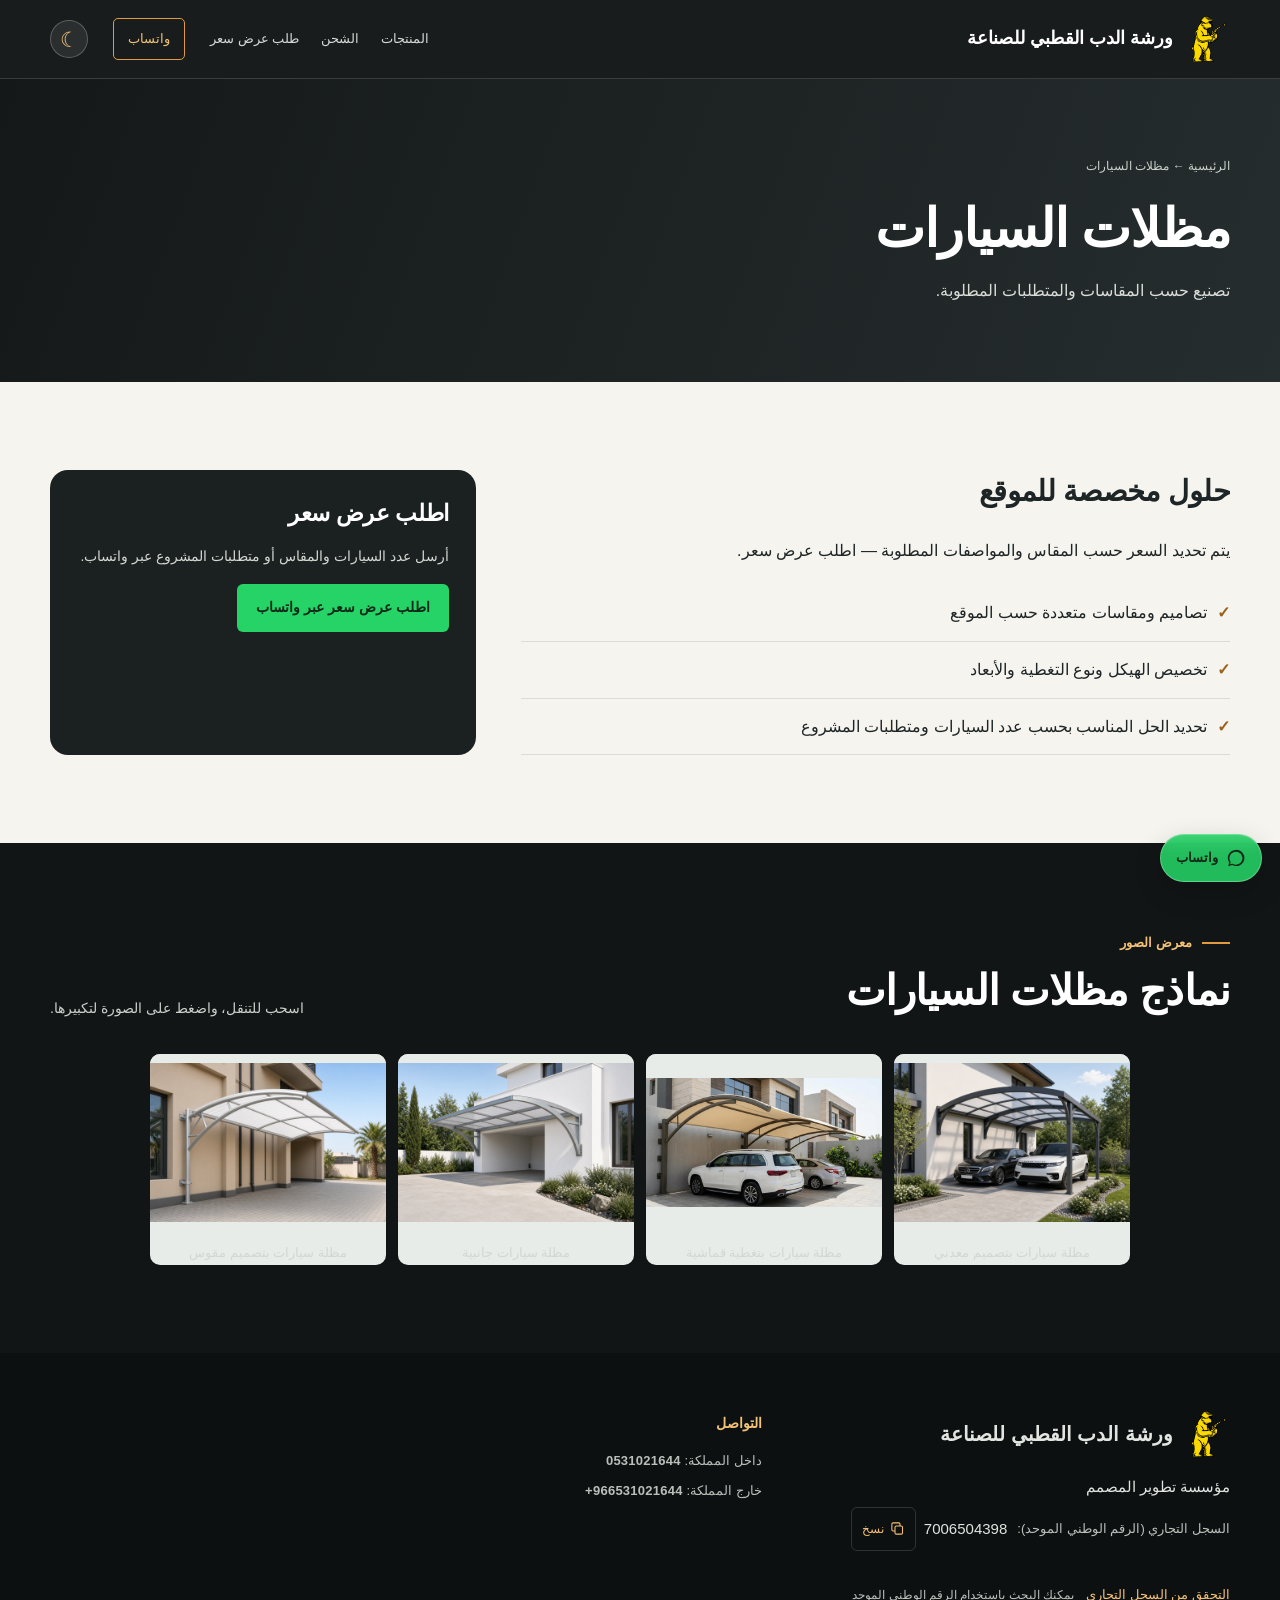
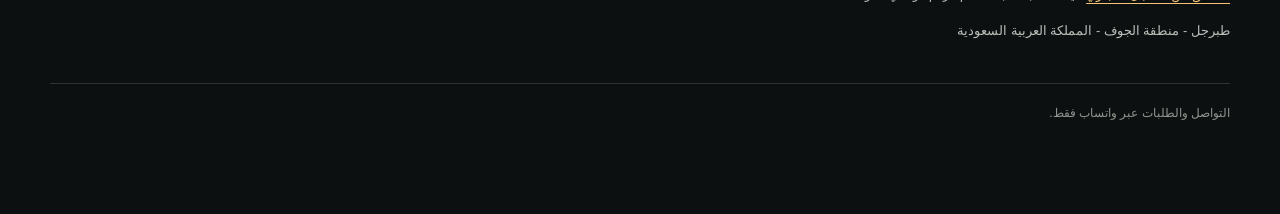
==== commit df2ad5e1: "Update shared footer business registration details" ====
--- a/products/car-shades.html
+++ b/products/car-shades.html
@@ -24,7 +24,14 @@
     <section class="section"><div class="container details-grid"><div><h2>حلول مخصصة للموقع</h2><p>يتم تحديد السعر حسب المقاس والمواصفات المطلوبة — اطلب عرض سعر.</p><ul class="spec-list"><li>تصاميم ومقاسات متعددة حسب الموقع</li><li>تخصيص الهيكل ونوع التغطية والأبعاد</li><li>تحديد الحل المناسب بحسب عدد السيارات ومتطلبات المشروع</li></ul></div><aside class="quote-panel"><h2>اطلب عرض سعر</h2><p>أرسل عدد السيارات والمقاس أو متطلبات المشروع عبر واتساب.</p><a class="button button-whatsapp" data-quote-product="مظلات السيارات" target="_blank" rel="noopener">اطلب عرض سعر عبر واتساب</a></aside></div></section>
     <section class="section section-dark"><div class="container"><div class="section-head"><div><span class="eyebrow">معرض الصور</span><h2>نماذج مظلات السيارات</h2></div><p>اسحب للتنقل، واضغط على الصورة لتكبيرها.</p></div><div class="carousel carousel--detail" data-carousel aria-label="معرض صور مظلات السيارات"><div class="carousel-viewport" data-carousel-viewport><div class="carousel-track" data-carousel-track><figure class="carousel-slide"><button class="carousel-image-button" type="button" data-lightbox-trigger><img src="../assets/images/car-shades/car-shade-01.jpg" width="1200" height="800" loading="eager" alt="مظلة سيارات بتصميم معدني" data-caption="مظلة سيارات بتصميم معدني"></button><figcaption>مظلة سيارات بتصميم معدني</figcaption></figure><figure class="carousel-slide"><button class="carousel-image-button" type="button" data-lightbox-trigger><img src="../assets/images/car-shades/car-shade-02.jpg" width="1600" height="1000" loading="lazy" alt="مظلة سيارات بتغطية قماشية" data-caption="مظلة سيارات بتغطية قماشية"></button><figcaption>مظلة سيارات بتغطية قماشية</figcaption></figure><figure class="carousel-slide"><button class="carousel-image-button" type="button" data-lightbox-trigger><img src="../assets/images/car-shades/car-shade-03.jpg" width="1200" height="800" loading="lazy" alt="مظلة سيارات جانبية" data-caption="مظلة سيارات جانبية"></button><figcaption>مظلة سيارات جانبية</figcaption></figure><figure class="carousel-slide"><button class="carousel-image-button" type="button" data-lightbox-trigger><img src="../assets/images/car-shades/car-shade-04.jpg" width="1200" height="800" loading="lazy" alt="مظلة سيارات بتصميم مقوس" data-caption="مظلة سيارات بتصميم مقوس"></button><figcaption>مظلة سيارات بتصميم مقوس</figcaption></figure></div></div><div class="carousel-controls"><button class="carousel-arrow" type="button" data-carousel-prev aria-label="الصورة السابقة">‹</button><button class="carousel-arrow" type="button" data-carousel-next aria-label="الصورة التالية">›</button></div><div class="carousel-dots" data-carousel-dots aria-label="اختيار صورة من معرض المظلات"></div></div></div></section>
   </main>
-  <footer class="site-footer"><div class="container footer-grid"><div><strong>ورشة الدب القطبي للصناعة</strong><p>طبرجل - منطقة الجوف - المملكة العربية السعودية</p></div><div><span class="footer-title">التواصل</span><p>داخل المملكة: <b class="contact-number" dir="ltr">0531021644</b></p><p>خارج المملكة: <b class="contact-number" dir="ltr">+966531021644</b></p></div></div><div class="container footer-bottom">التواصل والطلبات عبر واتساب فقط.</div></footer>
+  <footer class="site-footer"><div class="container footer-grid"><div class="footer-identity" dir="rtl">
+  <a class="brand" href="../index.html"><span class="brand-fallback" aria-hidden="true">PB</span><span class="brand-name">ورشة الدب القطبي للصناعة</span></a>
+  <p class="footer-entity">مؤسسة تطوير المصمم</p>
+  <p class="footer-registration"><span>السجل التجاري (الرقم الوطني الموحد):</span><span class="registration-value"><bdi class="registration-number" dir="ltr">7006504398</bdi><button class="registration-copy" type="button" data-copy-registration aria-label="نسخ الرقم الوطني الموحد 7006504398"><svg viewBox="0 0 24 24" aria-hidden="true"><rect x="8" y="8" width="12" height="13" rx="2"/><path d="M16 8V5a2 2 0 0 0-2-2H5a2 2 0 0 0-2 2v9a2 2 0 0 0 2 2h3"/></svg><span>نسخ</span></button></span></p>
+  <p class="registration-status" data-copy-status role="status" aria-live="polite" aria-atomic="true"></p>
+  <div class="registration-verification"><a class="registration-link" href="https://mc.gov.sa/ar/eservices/Pages/Commercial-data.aspx" target="_blank" rel="noopener noreferrer" aria-describedby="registration-help">التحقق من السجل التجاري</a><small id="registration-help">يمكنك البحث باستخدام الرقم الوطني الموحد</small></div>
+  <p>طبرجل - منطقة الجوف - المملكة العربية السعودية</p>
+</div><div><span class="footer-title">التواصل</span><p>داخل المملكة: <b class="contact-number" dir="ltr">0531021644</b></p><p>خارج المملكة: <b class="contact-number" dir="ltr">+966531021644</b></p></div></div><div class="container footer-bottom">التواصل والطلبات عبر واتساب فقط.</div></footer>
   <a class="floating-whatsapp" data-quote-product="مظلات السيارات" target="_blank" rel="noopener">واتساب</a>
   <dialog class="lightbox" data-lightbox aria-label="عرض الصور بالحجم الكبير"><button class="lightbox-close" type="button" data-lightbox-close aria-label="إغلاق">×</button><div class="lightbox-stage" data-lightbox-stage><img class="lightbox-image" data-lightbox-image alt=""></div><div class="carousel-controls"><button class="carousel-arrow" type="button" data-lightbox-prev aria-label="الصورة السابقة">‹</button><button class="carousel-arrow" type="button" data-lightbox-next aria-label="الصورة التالية">›</button></div><div class="carousel-dots" data-lightbox-dots aria-label="اختيار صورة بالحجم الكبير"></div><p class="lightbox-caption" data-lightbox-caption></p></dialog>
   <script src="../assets/js/main.js"></script>
--- a/assets/css/styles.css
+++ b/assets/css/styles.css
@@ -218,16 +218,35 @@
 .field textarea { resize: vertical; min-height: 110px; }
 .form-note { margin: 14px 0 0; color: var(--muted); font-size: 12px; }
 
-.site-footer { padding: 58px 0 22px; background: #0d1011; color: #e1e4df; }
+.site-footer { position: relative; padding: 58px 0 calc(90px + env(safe-area-inset-bottom, 0px)); background: #0d1011; color: #e1e4df; }
 .footer-grid { display: grid; grid-template-columns: 1.15fr .85fr .95fr; gap: 38px; }
 .footer-title { display: block; margin-bottom: 12px; color: var(--gold-soft); font-size: 14px; font-weight: 800; }
 .footer-grid p { margin: 6px 0; color: #b9c0ba; font-size: 13px; }
+.footer-grid > div { min-width: 0; }
+.footer-identity { direction: rtl; text-align: start; overflow-wrap: anywhere; }
+.footer-identity .brand { white-space: normal; margin-bottom: 16px; }
+.footer-identity .brand-name { font-size: 20px; line-height: 1.6; color: #e1e4df; }
+.footer-identity .footer-entity { color: #e1e4df; font-size: 15px; font-weight: 500; }
+.footer-registration { display: flex; flex-wrap: wrap; align-items: center; gap: 4px 10px; }
+.registration-value { display: inline-flex; flex-wrap: wrap; align-items: center; gap: 8px; }
+.registration-number { direction: ltr; unicode-bidi: isolate; white-space: nowrap; font-size: 15px; font-variant-numeric: tabular-nums; color: #e1e4df; user-select: all; }
+.registration-copy { display: inline-flex; align-items: center; justify-content: center; gap: 6px; min-height: 44px; padding: 5px 10px; border: 1px solid var(--dark-line); border-radius: 6px; background: transparent; color: var(--gold-soft); font-size: 12px; }
+.registration-copy svg { width: 15px; height: 15px; fill: none; stroke: currentColor; stroke-width: 1.7; }
+.registration-copy:hover { background: rgba(225, 155, 60, .12); border-color: var(--gold); }
+.registration-copy:focus-visible, .registration-link:focus-visible { outline: 2px solid var(--gold-soft); outline-offset: 4px; }
+.footer-identity .registration-status { min-height: 1.85em; margin: 0; color: var(--gold-soft); font-size: 12px; }
+.registration-verification { display: flex; flex-wrap: wrap; align-items: baseline; gap: 4px 12px; margin: 4px 0 12px; }
+.registration-link { color: var(--gold-soft); font-size: 13px; text-decoration: underline; text-underline-offset: 4px; }
+.registration-link:hover { color: #e1e4df; }
+.registration-verification small { color: #b9c0ba; font-size: 12px; }
 .footer-links { display: grid; gap: 5px; font-size: 13px; color: #d2d6d1; }
 .contact-number { direction: ltr; unicode-bidi: embed; display: inline-block; font-family: Arial, sans-serif; letter-spacing: .02em; }
 .footer-bottom { margin-top: 34px; padding-top: 18px; border-top: 1px solid var(--dark-line); color: #8d958e; font-size: 12px; }
 
 .floating-whatsapp { position: fixed; inset-inline-start: 18px; bottom: 18px; z-index: 25; display: inline-flex; align-items: center; gap: 8px; padding: 11px 15px; border: 1px solid rgba(255,255,255,.28); border-radius: 999px; background: rgba(37, 211, 102, .88); color: #102918; box-shadow: 0 10px 28px rgba(0, 0, 0, .2); font-size: 13px; font-weight: 800; backdrop-filter: blur(8px); }
 .floating-whatsapp .whatsapp-icon { width: 21px; height: 21px; }
+.site-footer .floating-whatsapp { position: absolute; bottom: calc(18px + env(safe-area-inset-bottom, 0px)); }
+.site-footer .floating-whatsapp.is-floating { position: fixed; }
 .floating-whatsapp:not(:has(.whatsapp-icon))::before { content: ''; width: 20px; height: 20px; flex: 0 0 20px; background: currentColor; -webkit-mask: url("data:image/svg+xml,%3Csvg xmlns='http://www.w3.org/2000/svg' viewBox='0 0 32 32'%3E%3Cpath d='M16 3a13 13 0 0 0-11 19.9L3.7 29l6.3-1.7A13 13 0 1 0 16 3zm0 23.7c-2 0-3.8-.5-5.4-1.5l-.4-.2-3.7 1 1-3.6-.3-.4A10.4 10.4 0 1 1 16 26.7z'/%3E%3C/svg%3E") center/contain no-repeat; mask: url("data:image/svg+xml,%3Csvg xmlns='http://www.w3.org/2000/svg' viewBox='0 0 32 32'%3E%3Cpath d='M16 3a13 13 0 0 0-11 19.9L3.7 29l6.3-1.7A13 13 0 1 0 16 3zm0 23.7c-2 0-3.8-.5-5.4-1.5l-.4-.2-3.7 1 1-3.6-.3-.4A10.4 10.4 0 1 1 16 26.7z'/%3E%3C/svg%3E") center/contain no-repeat; }
 
 .product-hero { padding: 76px 0; background: linear-gradient(110deg, #141818, #262d2e); color: var(--white); }
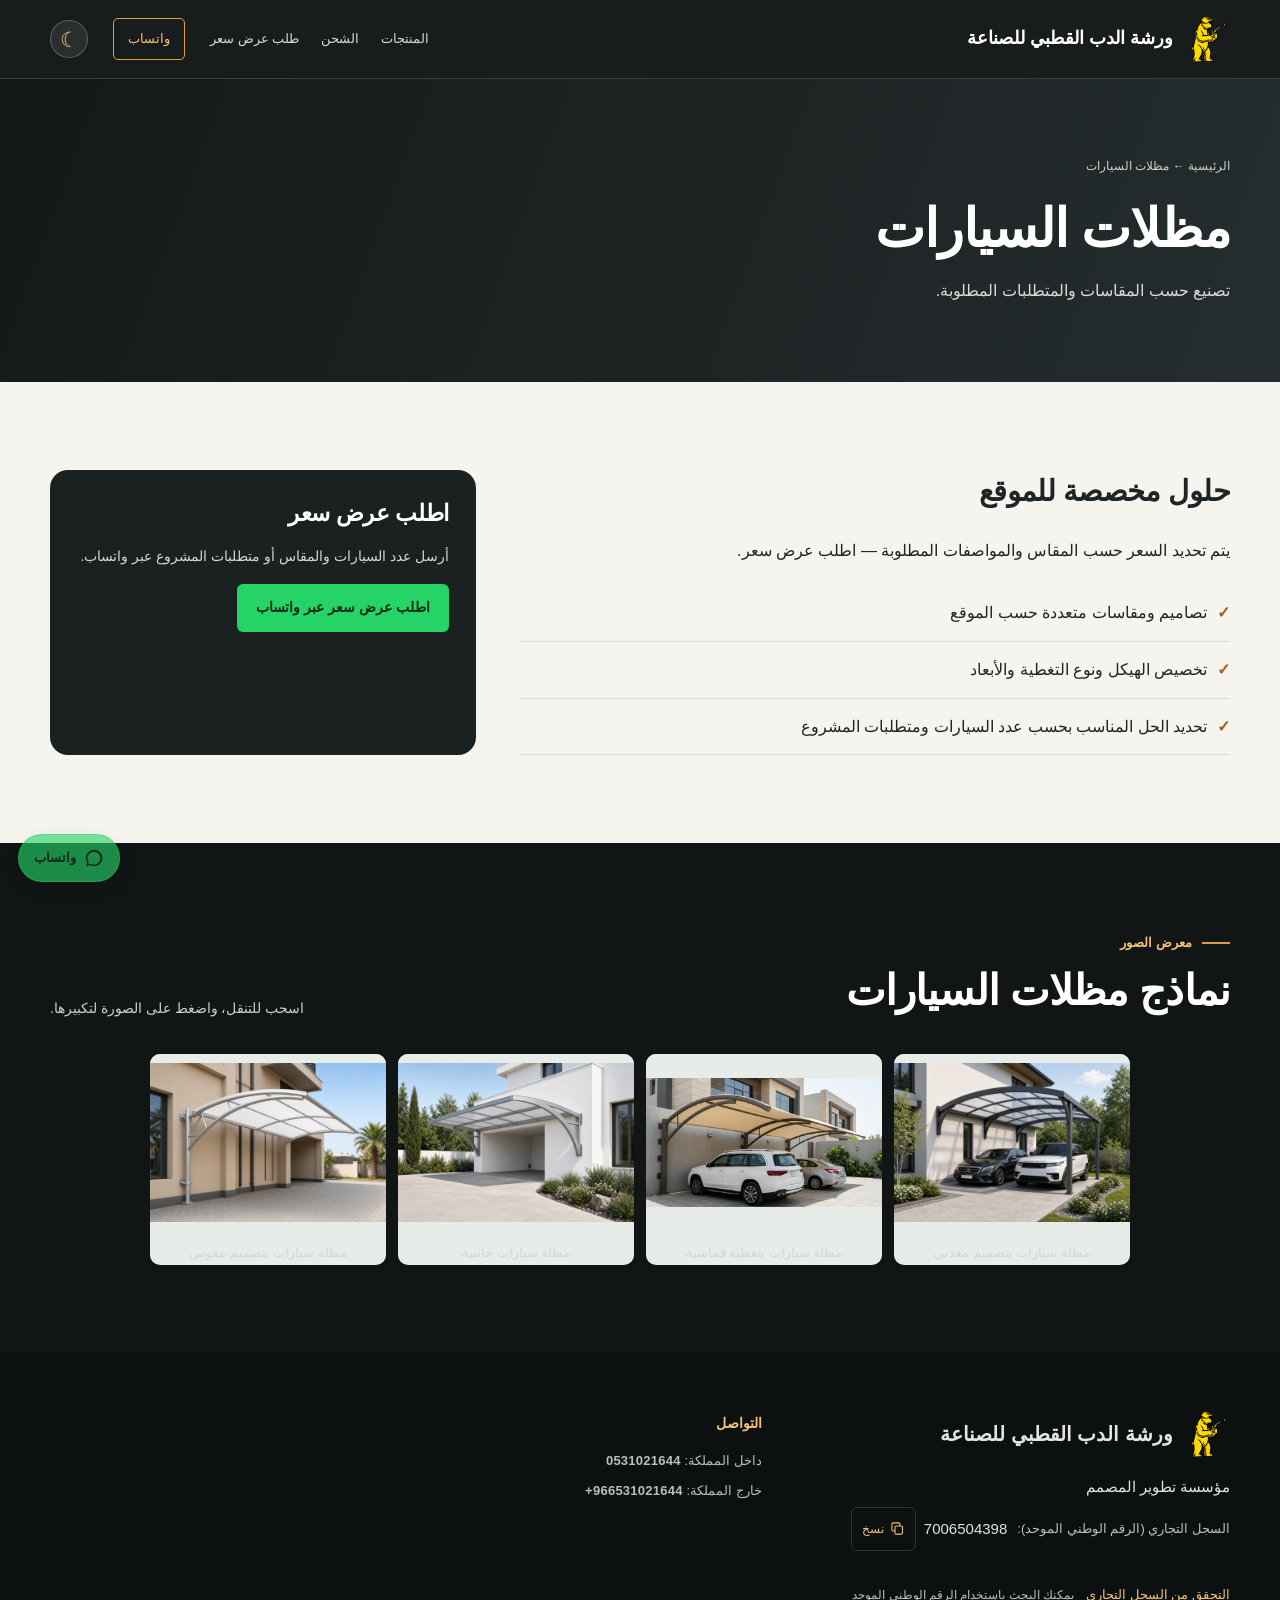
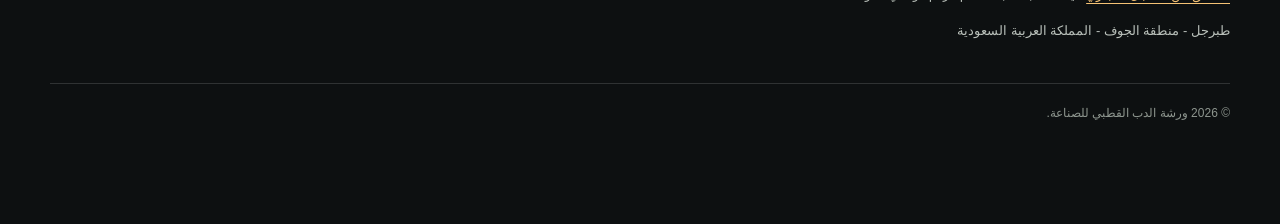
==== commit 30bfc97f: "Keep translucent WhatsApp link clear of footer copyright" ====
--- a/products/car-shades.html
+++ b/products/car-shades.html
@@ -8,7 +8,7 @@
   <title>مظلات السيارات | ورشة الدب القطبي للصناعة</title>
   <link rel="icon" href="../favicon.svg" type="image/svg+xml">
   <script src="../assets/js/theme-init.js"></script>
-  <link rel="stylesheet" href="../assets/css/styles.css">
+  <link rel="stylesheet" href="../assets/css/styles.css?v=20260927-footer2">
 </head>
 <body>
   <a class="skip-link" href="#content">انتقل إلى المحتوى</a>
@@ -31,9 +31,8 @@
   <p class="registration-status" data-copy-status role="status" aria-live="polite" aria-atomic="true"></p>
   <div class="registration-verification"><a class="registration-link" href="https://mc.gov.sa/ar/eservices/Pages/Commercial-data.aspx" target="_blank" rel="noopener noreferrer" aria-describedby="registration-help">التحقق من السجل التجاري</a><small id="registration-help">يمكنك البحث باستخدام الرقم الوطني الموحد</small></div>
   <p>طبرجل - منطقة الجوف - المملكة العربية السعودية</p>
-</div><div><span class="footer-title">التواصل</span><p>داخل المملكة: <b class="contact-number" dir="ltr">0531021644</b></p><p>خارج المملكة: <b class="contact-number" dir="ltr">+966531021644</b></p></div></div><div class="container footer-bottom">التواصل والطلبات عبر واتساب فقط.</div></footer>
-  <a class="floating-whatsapp" data-quote-product="مظلات السيارات" target="_blank" rel="noopener">واتساب</a>
+</div><div><span class="footer-title">التواصل</span><p>داخل المملكة: <b class="contact-number" dir="ltr">0531021644</b></p><p>خارج المملكة: <b class="contact-number" dir="ltr">+966531021644</b></p></div></div><div class="container footer-bottom">© 2026 ورشة الدب القطبي للصناعة.</div><div class="container footer-whatsapp-row"><a class="floating-whatsapp" data-quote-product="مظلات السيارات" target="_blank" rel="noopener">واتساب</a></div></footer>
   <dialog class="lightbox" data-lightbox aria-label="عرض الصور بالحجم الكبير"><button class="lightbox-close" type="button" data-lightbox-close aria-label="إغلاق">×</button><div class="lightbox-stage" data-lightbox-stage><img class="lightbox-image" data-lightbox-image alt=""></div><div class="carousel-controls"><button class="carousel-arrow" type="button" data-lightbox-prev aria-label="الصورة السابقة">‹</button><button class="carousel-arrow" type="button" data-lightbox-next aria-label="الصورة التالية">›</button></div><div class="carousel-dots" data-lightbox-dots aria-label="اختيار صورة بالحجم الكبير"></div><p class="lightbox-caption" data-lightbox-caption></p></dialog>
-  <script src="../assets/js/main.js"></script>
+  <script src="../assets/js/main.js?v=20260927-footer2"></script>
 </body>
 </html>
--- a/assets/css/styles.css
+++ b/assets/css/styles.css
@@ -218,7 +218,7 @@
 .field textarea { resize: vertical; min-height: 110px; }
 .form-note { margin: 14px 0 0; color: var(--muted); font-size: 12px; }
 
-.site-footer { position: relative; padding: 58px 0 calc(90px + env(safe-area-inset-bottom, 0px)); background: #0d1011; color: #e1e4df; }
+.site-footer { position: relative; padding: 58px 0 calc(24px + env(safe-area-inset-bottom, 0px)); background: #0d1011; color: #e1e4df; }
 .footer-grid { display: grid; grid-template-columns: 1.15fr .85fr .95fr; gap: 38px; }
 .footer-title { display: block; margin-bottom: 12px; color: var(--gold-soft); font-size: 14px; font-weight: 800; }
 .footer-grid p { margin: 6px 0; color: #b9c0ba; font-size: 13px; }
@@ -243,10 +243,12 @@
 .contact-number { direction: ltr; unicode-bidi: embed; display: inline-block; font-family: Arial, sans-serif; letter-spacing: .02em; }
 .footer-bottom { margin-top: 34px; padding-top: 18px; border-top: 1px solid var(--dark-line); color: #8d958e; font-size: 12px; }
 
-.floating-whatsapp { position: fixed; inset-inline-start: 18px; bottom: 18px; z-index: 25; display: inline-flex; align-items: center; gap: 8px; padding: 11px 15px; border: 1px solid rgba(255,255,255,.28); border-radius: 999px; background: rgba(37, 211, 102, .88); color: #102918; box-shadow: 0 10px 28px rgba(0, 0, 0, .2); font-size: 13px; font-weight: 800; backdrop-filter: blur(8px); }
+.footer-whatsapp-row { display: flex; justify-content: flex-end; min-height: 52px; margin-top: 24px; }
+.floating-whatsapp { position: static; inset-inline-start: auto; inset-inline-end: 18px; bottom: calc(18px + env(safe-area-inset-bottom, 0px)); z-index: 25; display: inline-flex; align-items: center; gap: 8px; min-height: 44px; padding: 11px 15px; border: 1px solid rgba(37, 211, 102, .35); border-radius: 999px; background: rgba(37, 211, 102, .18); color: #b8f5ce; box-shadow: 0 6px 20px rgba(0, 0, 0, .1); font-size: 13px; font-weight: 800; transition: background .2s, color .2s; }
 .floating-whatsapp .whatsapp-icon { width: 21px; height: 21px; }
-.site-footer .floating-whatsapp { position: absolute; bottom: calc(18px + env(safe-area-inset-bottom, 0px)); }
-.site-footer .floating-whatsapp.is-floating { position: fixed; }
+.site-footer .floating-whatsapp.is-floating { position: fixed; background: rgba(37, 211, 102, .62); color: #102918; }
+.site-footer .floating-whatsapp:hover, .site-footer .floating-whatsapp:focus-visible { background: rgba(37, 211, 102, .9); color: #102918; }
+.floating-whatsapp:focus-visible { outline: 2px solid var(--gold-soft); outline-offset: 4px; }
 .floating-whatsapp:not(:has(.whatsapp-icon))::before { content: ''; width: 20px; height: 20px; flex: 0 0 20px; background: currentColor; -webkit-mask: url("data:image/svg+xml,%3Csvg xmlns='http://www.w3.org/2000/svg' viewBox='0 0 32 32'%3E%3Cpath d='M16 3a13 13 0 0 0-11 19.9L3.7 29l6.3-1.7A13 13 0 1 0 16 3zm0 23.7c-2 0-3.8-.5-5.4-1.5l-.4-.2-3.7 1 1-3.6-.3-.4A10.4 10.4 0 1 1 16 26.7z'/%3E%3C/svg%3E") center/contain no-repeat; mask: url("data:image/svg+xml,%3Csvg xmlns='http://www.w3.org/2000/svg' viewBox='0 0 32 32'%3E%3Cpath d='M16 3a13 13 0 0 0-11 19.9L3.7 29l6.3-1.7A13 13 0 1 0 16 3zm0 23.7c-2 0-3.8-.5-5.4-1.5l-.4-.2-3.7 1 1-3.6-.3-.4A10.4 10.4 0 1 1 16 26.7z'/%3E%3C/svg%3E") center/contain no-repeat; }
 
 .product-hero { padding: 76px 0; background: linear-gradient(110deg, #141818, #262d2e); color: var(--white); }
@@ -307,7 +309,7 @@
   .product-media { min-height: 0; }
   .step + .step { border-inline-start: 0; border-top: 1px solid var(--line); }
   .step { min-height: 0; padding: 19px; }
-  .floating-whatsapp { inset-inline-start: 12px; bottom: 12px; padding: 10px 12px; }
+  .floating-whatsapp { inset-inline-end: 12px; bottom: calc(12px + env(safe-area-inset-bottom, 0px)); padding: 10px 12px; }
   .quote-form, .quote-info { padding: 20px; }
   .carousel--detail .carousel-viewport { aspect-ratio: 4 / 3; }
   .lightbox { width: min(100% - 20px, 1120px); padding: 10px; }
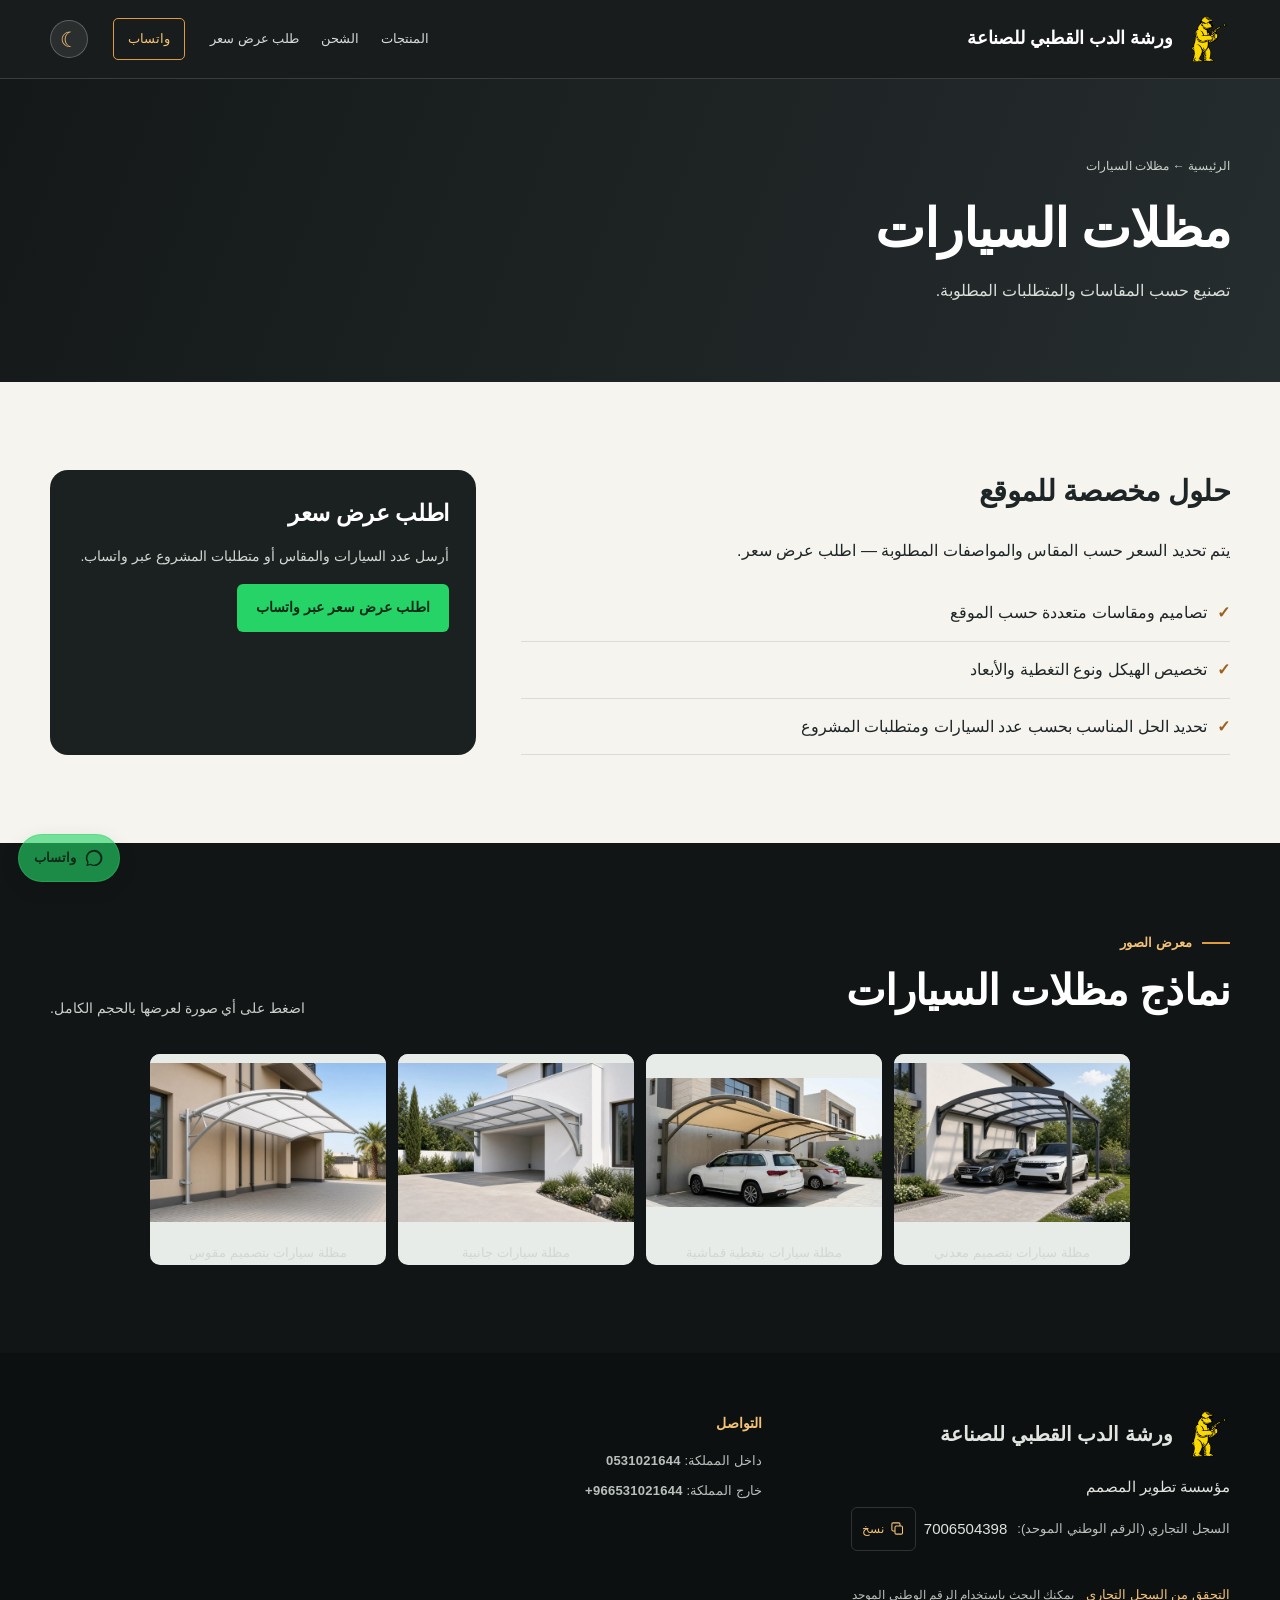
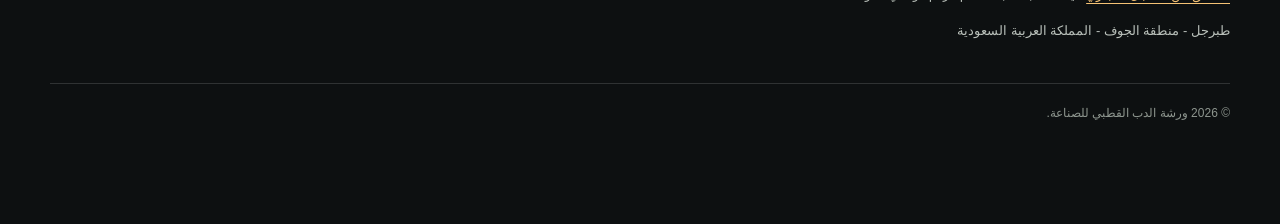
==== commit 006f67da: "Redesign dome showcase and optimize product media" ====
--- a/products/car-shades.html
+++ b/products/car-shades.html
@@ -8,7 +8,7 @@
   <title>مظلات السيارات | ورشة الدب القطبي للصناعة</title>
   <link rel="icon" href="../favicon.svg" type="image/svg+xml">
   <script src="../assets/js/theme-init.js"></script>
-  <link rel="stylesheet" href="../assets/css/styles.css?v=20260927-footer2">
+  <link rel="stylesheet" href="../assets/css/styles.css?v=20261016-media1">
 </head>
 <body>
   <a class="skip-link" href="#content">انتقل إلى المحتوى</a>
@@ -22,7 +22,7 @@
   <main id="content">
     <section class="product-hero"><div class="container"><nav class="breadcrumb" aria-label="مسار الصفحة"><a href="../index.html">الرئيسية</a> ← مظلات السيارات</nav><h1>مظلات السيارات</h1><p>تصنيع حسب المقاسات والمتطلبات المطلوبة.</p></div></section>
     <section class="section"><div class="container details-grid"><div><h2>حلول مخصصة للموقع</h2><p>يتم تحديد السعر حسب المقاس والمواصفات المطلوبة — اطلب عرض سعر.</p><ul class="spec-list"><li>تصاميم ومقاسات متعددة حسب الموقع</li><li>تخصيص الهيكل ونوع التغطية والأبعاد</li><li>تحديد الحل المناسب بحسب عدد السيارات ومتطلبات المشروع</li></ul></div><aside class="quote-panel"><h2>اطلب عرض سعر</h2><p>أرسل عدد السيارات والمقاس أو متطلبات المشروع عبر واتساب.</p><a class="button button-whatsapp" data-quote-product="مظلات السيارات" target="_blank" rel="noopener">اطلب عرض سعر عبر واتساب</a></aside></div></section>
-    <section class="section section-dark"><div class="container"><div class="section-head"><div><span class="eyebrow">معرض الصور</span><h2>نماذج مظلات السيارات</h2></div><p>اسحب للتنقل، واضغط على الصورة لتكبيرها.</p></div><div class="carousel carousel--detail" data-carousel aria-label="معرض صور مظلات السيارات"><div class="carousel-viewport" data-carousel-viewport><div class="carousel-track" data-carousel-track><figure class="carousel-slide"><button class="carousel-image-button" type="button" data-lightbox-trigger><img src="../assets/images/car-shades/car-shade-01.jpg" width="1200" height="800" loading="eager" alt="مظلة سيارات بتصميم معدني" data-caption="مظلة سيارات بتصميم معدني"></button><figcaption>مظلة سيارات بتصميم معدني</figcaption></figure><figure class="carousel-slide"><button class="carousel-image-button" type="button" data-lightbox-trigger><img src="../assets/images/car-shades/car-shade-02.jpg" width="1600" height="1000" loading="lazy" alt="مظلة سيارات بتغطية قماشية" data-caption="مظلة سيارات بتغطية قماشية"></button><figcaption>مظلة سيارات بتغطية قماشية</figcaption></figure><figure class="carousel-slide"><button class="carousel-image-button" type="button" data-lightbox-trigger><img src="../assets/images/car-shades/car-shade-03.jpg" width="1200" height="800" loading="lazy" alt="مظلة سيارات جانبية" data-caption="مظلة سيارات جانبية"></button><figcaption>مظلة سيارات جانبية</figcaption></figure><figure class="carousel-slide"><button class="carousel-image-button" type="button" data-lightbox-trigger><img src="../assets/images/car-shades/car-shade-04.jpg" width="1200" height="800" loading="lazy" alt="مظلة سيارات بتصميم مقوس" data-caption="مظلة سيارات بتصميم مقوس"></button><figcaption>مظلة سيارات بتصميم مقوس</figcaption></figure></div></div><div class="carousel-controls"><button class="carousel-arrow" type="button" data-carousel-prev aria-label="الصورة السابقة">‹</button><button class="carousel-arrow" type="button" data-carousel-next aria-label="الصورة التالية">›</button></div><div class="carousel-dots" data-carousel-dots aria-label="اختيار صورة من معرض المظلات"></div></div></div></section>
+    <section class="section section-dark"><div class="container"><div class="section-head"><div><span class="eyebrow">معرض الصور</span><h2>نماذج مظلات السيارات</h2></div><p>اضغط على أي صورة لعرضها بالحجم الكامل.</p></div><div class="carousel carousel--detail" data-carousel aria-label="معرض صور مظلات السيارات"><div class="carousel-viewport" data-carousel-viewport><div class="carousel-track" data-carousel-track><figure class="carousel-slide"><button class="carousel-image-button" type="button" data-lightbox-trigger><img decoding="async" src="../assets/images/car-shades/car-shade-01.webp" width="1168" height="784" loading="eager" alt="مظلة سيارات بتصميم معدني" data-caption="مظلة سيارات بتصميم معدني"></button><figcaption>مظلة سيارات بتصميم معدني</figcaption></figure><figure class="carousel-slide"><button class="carousel-image-button" type="button" data-lightbox-trigger><img decoding="async" src="../assets/images/car-shades/car-shade-02.webp" width="1200" height="655" loading="lazy" alt="مظلة سيارات بتغطية قماشية" data-caption="مظلة سيارات بتغطية قماشية"></button><figcaption>مظلة سيارات بتغطية قماشية</figcaption></figure><figure class="carousel-slide"><button class="carousel-image-button" type="button" data-lightbox-trigger><img decoding="async" src="../assets/images/car-shades/car-shade-03.webp" width="1168" height="784" loading="lazy" alt="مظلة سيارات جانبية" data-caption="مظلة سيارات جانبية"></button><figcaption>مظلة سيارات جانبية</figcaption></figure><figure class="carousel-slide"><button class="carousel-image-button" type="button" data-lightbox-trigger><img decoding="async" src="../assets/images/car-shades/car-shade-04.webp" width="1168" height="784" loading="lazy" alt="مظلة سيارات بتصميم مقوس" data-caption="مظلة سيارات بتصميم مقوس"></button><figcaption>مظلة سيارات بتصميم مقوس</figcaption></figure></div></div><div class="carousel-controls"><button class="carousel-arrow" type="button" data-carousel-prev aria-label="الصورة السابقة">‹</button><button class="carousel-arrow" type="button" data-carousel-next aria-label="الصورة التالية">›</button></div><div class="carousel-dots" data-carousel-dots aria-label="اختيار صورة من معرض المظلات"></div></div></div></section>
   </main>
   <footer class="site-footer"><div class="container footer-grid"><div class="footer-identity" dir="rtl">
   <a class="brand" href="../index.html"><span class="brand-fallback" aria-hidden="true">PB</span><span class="brand-name">ورشة الدب القطبي للصناعة</span></a>
@@ -32,7 +32,7 @@
   <div class="registration-verification"><a class="registration-link" href="https://mc.gov.sa/ar/eservices/Pages/Commercial-data.aspx" target="_blank" rel="noopener noreferrer" aria-describedby="registration-help">التحقق من السجل التجاري</a><small id="registration-help">يمكنك البحث باستخدام الرقم الوطني الموحد</small></div>
   <p>طبرجل - منطقة الجوف - المملكة العربية السعودية</p>
 </div><div><span class="footer-title">التواصل</span><p>داخل المملكة: <b class="contact-number" dir="ltr">0531021644</b></p><p>خارج المملكة: <b class="contact-number" dir="ltr">+966531021644</b></p></div></div><div class="container footer-bottom">© 2026 ورشة الدب القطبي للصناعة.</div><div class="container footer-whatsapp-row"><a class="floating-whatsapp" data-quote-product="مظلات السيارات" target="_blank" rel="noopener">واتساب</a></div></footer>
-  <dialog class="lightbox" data-lightbox aria-label="عرض الصور بالحجم الكبير"><button class="lightbox-close" type="button" data-lightbox-close aria-label="إغلاق">×</button><div class="lightbox-stage" data-lightbox-stage><img class="lightbox-image" data-lightbox-image alt=""></div><div class="carousel-controls"><button class="carousel-arrow" type="button" data-lightbox-prev aria-label="الصورة السابقة">‹</button><button class="carousel-arrow" type="button" data-lightbox-next aria-label="الصورة التالية">›</button></div><div class="carousel-dots" data-lightbox-dots aria-label="اختيار صورة بالحجم الكبير"></div><p class="lightbox-caption" data-lightbox-caption></p></dialog>
-  <script src="../assets/js/main.js?v=20260927-footer2"></script>
+  <dialog class="lightbox" data-lightbox aria-label="عرض الصور بالحجم الكبير"><button class="lightbox-close" type="button" data-lightbox-close aria-label="إغلاق">×</button><div class="lightbox-stage" data-lightbox-stage><img decoding="async" class="lightbox-image" data-lightbox-image alt=""></div><div class="carousel-controls"><button class="carousel-arrow" type="button" data-lightbox-prev aria-label="الصورة السابقة">‹</button><button class="carousel-arrow" type="button" data-lightbox-next aria-label="الصورة التالية">›</button></div><div class="carousel-dots" data-lightbox-dots aria-label="اختيار صورة بالحجم الكبير"></div><p class="lightbox-caption" data-lightbox-caption></p></dialog>
+  <script src="../assets/js/main.js?v=20261016-media1"></script>
 </body>
 </html>
--- a/assets/css/styles.css
+++ b/assets/css/styles.css
@@ -81,7 +81,7 @@
 
 * { box-sizing: border-box; }
 html { scroll-behavior: smooth; direction: ltr; }
-body { margin: 0; background: var(--paper); color: var(--ink); direction: rtl; font-family: 'Thmanyah Sans', "IBM Plex Sans Arabic", Arial, sans-serif; font-size: 16px; line-height: 1.85; overflow-x: clip; }
+body { margin: 0; background: var(--paper); color: var(--ink); direction: rtl; font-family: 'Thmanyah Sans', "IBM Plex Sans Arabic", Tahoma, Arial, sans-serif; font-size: 16px; line-height: 1.85; overflow-x: clip; }
 body.has-menu-open { overflow: hidden; }
 a { color: inherit; text-decoration: none; }
 button, input, select, textarea { font: inherit; }
@@ -94,7 +94,7 @@
 .site-header { position: sticky; top: 0; z-index: 30; background: rgba(18, 21, 22, .97); color: var(--white); border-bottom: 1px solid var(--dark-line); }
 .nav-wrap { min-height: 78px; display: flex; align-items: center; gap: 25px; }
 .brand { display: flex; align-items: center; gap: 11px; white-space: nowrap; }
-.brand-fallback { width: 46px; height: 46px; display: block; flex: 0 0 46px; border-radius: 7px; background: transparent url('../images/brand/polar-bear-logo-yellow.png') center/contain no-repeat; color: transparent; font-size: 0; }
+.brand-fallback { width: 46px; height: 46px; display: block; flex: 0 0 46px; border-radius: 7px; background: transparent url('../images/brand/brand-logo-01.webp') center/contain no-repeat; color: transparent; font-size: 0; }
 .brand-name { font-size: clamp(14px, 1.8vw, 18px); font-weight: 800; line-height: 1.3; }
 .main-nav { display: flex; gap: 22px; margin-inline-start: auto; color: #d6dad7; font-size: 13px; }
 .main-nav a:hover, .main-nav a:focus-visible { color: var(--gold-soft); }
@@ -276,6 +276,7 @@
 
 @media (max-width: 860px) {
   .nav-wrap { min-height: 68px; gap: 12px; }
+  .nav-wrap .brand { flex: 1; min-width: 0; white-space: normal; }
   .brand { order: 2; }
   .menu-button { display: grid; place-items: center; order: 1; width: 42px; height: 42px; padding: 8px; }
   .main-nav { display: none; }
@@ -296,7 +297,7 @@
 @media (max-width: 560px) {
   .container { width: min(100% - 30px, 1180px); }
   .brand-name { font-size: 14px; }
-  .brand-fallback { width: 37px; height: 37px; font-size: 11px; }
+  .brand-fallback { width: 37px; height: 37px; flex-basis: 37px; font-size: 11px; }
   .hero { min-height: clamp(290px, 42svh, 330px); background-position: 60% center; }
   .hero-content { padding: 28px 0; }
   .hero h1 { width: 100%; min-width: 0; max-width: 100%; padding: 11px 12px 14px; font-size: clamp(18px, 5.1vw, 25px); letter-spacing: 0; white-space: nowrap; }
